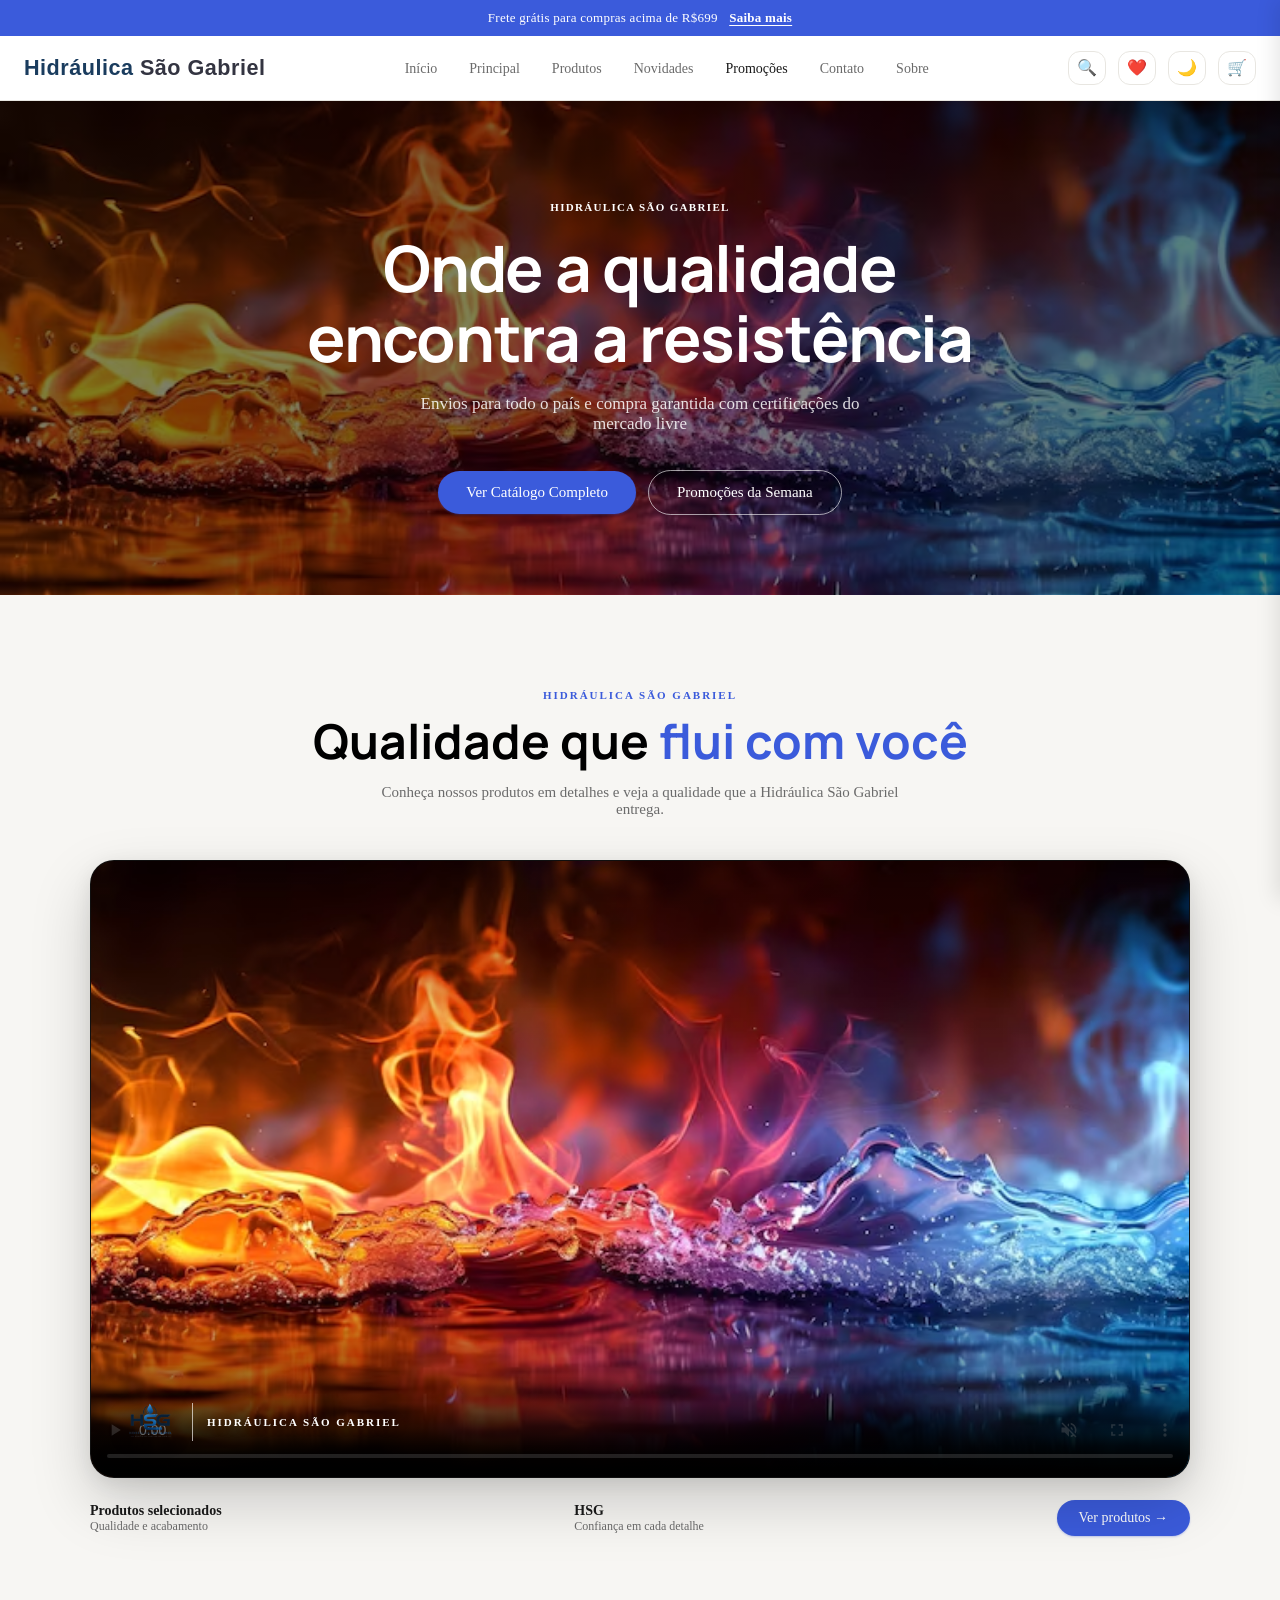
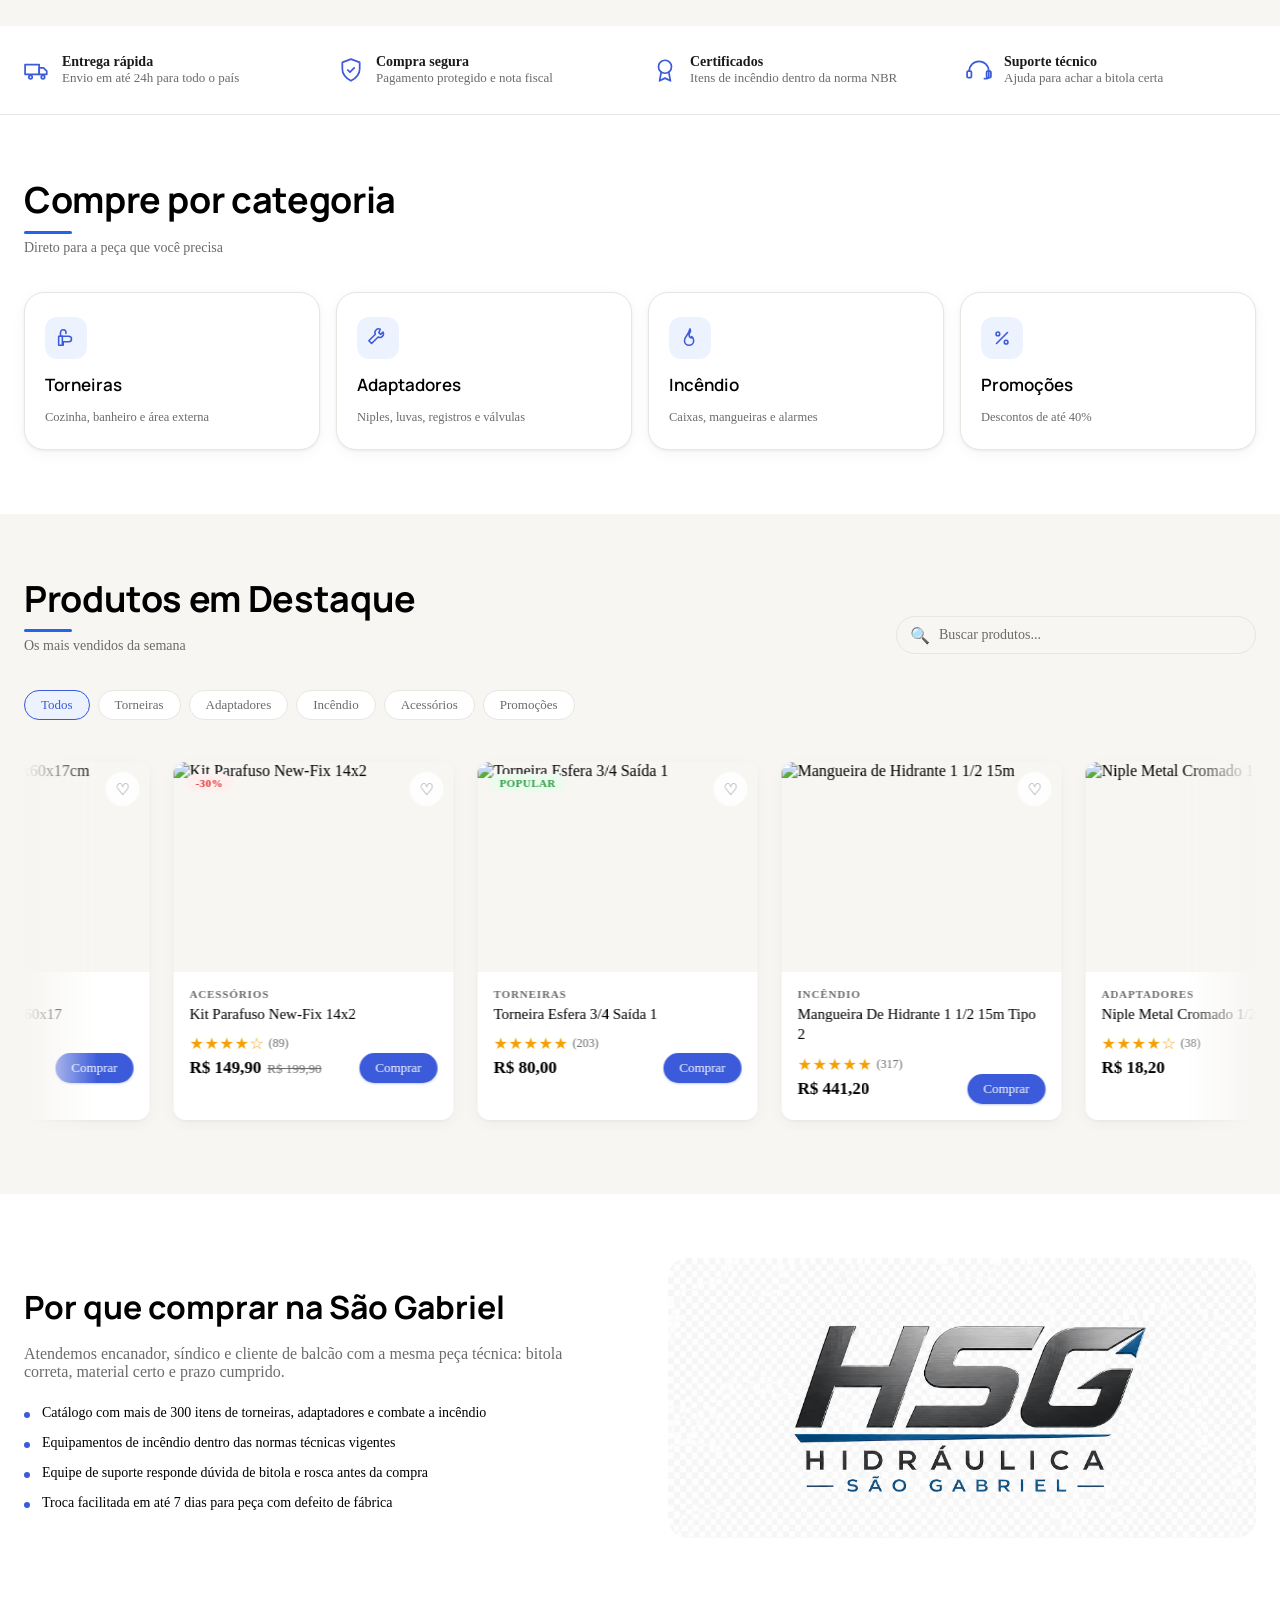
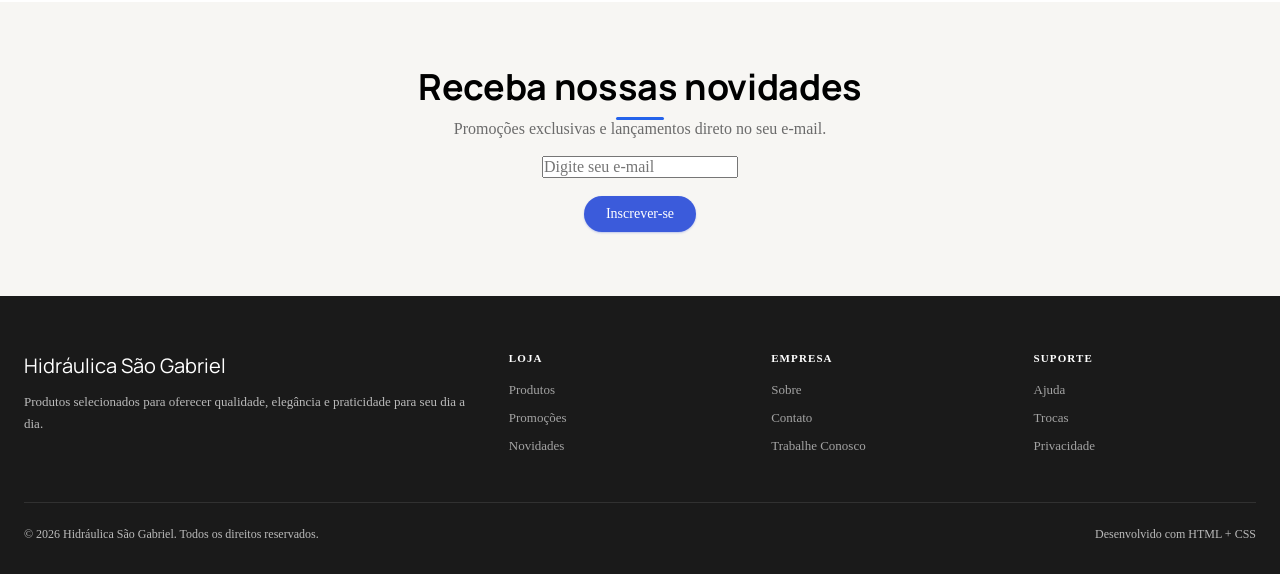
==== pages/index.html @ 65eee52f "first commit" ====
<!DOCTYPE html>
<html lang="pt-BR">
<head>
    <meta charset="UTF-8">
    <meta name="viewport" content="width=device-width, initial-scale=1.0">

    <!-- SEO -->
    <title>Hidráulica São Gabriel — Torneiras, Adaptadores e Equipamentos de Incêndio</title>
    <meta name="description" content="Hidráulica São Gabriel: torneiras, adaptadores e equipamentos de incêndio certificados dentro das normas NBR. Entrega rápida para todo o Brasil.">
    <meta name="keywords" content="torneiras, adaptadores hidráulicos, equipamentos de incêndio, mangueira de hidrante, caixa de incêndio, registros">
    <meta name="author" content="Hidráulica São Gabriel">
    <link rel="canonical" href="https://hidraulicasaogabriel.netlify.app/">

    <!-- Open Graph / Social -->
    <meta property="og:type" content="website">
    <meta property="og:title" content="Hidráulica São Gabriel — Qualidade que flui com você">
    <meta property="og:description" content="Torneiras, adaptadores e equipamentos de incêndio certificados. Envios para todo o país.">
    <meta property="og:image" content="https://hidraulicasaogabriel.netlify.app/img/foto-agua.jpg">
    <meta property="og:url" content="https://hidraulicasaogabriel.netlify.app/">
    <meta property="og:locale" content="pt_BR">
    <meta name="twitter:card" content="summary_large_image">

    <!-- Favicons -->
    <link rel="icon" type="image/png" sizes="32x32" href="../img/logo-hsg.png">
    <link rel="icon" type="image/png" sizes="16x16" href="../img/logo-hsg.png">
    <link rel="apple-touch-icon" href="../img/logo-hsg.png">

    <!-- Estilos -->
    <link rel="stylesheet" href="../css/style.css">
    <link rel="stylesheet" href="../css/anime-animations.css">

    <!-- Dados estruturados (Schema.org) -->
    <script type="application/ld+json">
    {
      "@context": "https://schema.org",
      "@type": "Store",
      "name": "Hidráulica São Gabriel",
      "image": "https://hidraulicasaogabriel.netlify.app/img/logo-hsg.png",
      "description": "Torneiras, adaptadores e equipamentos de incêndio para obra, manutenção predial e reforma.",
      "url": "https://hidraulicasaogabriel.netlify.app/",
      "priceRange": "R$80 - R$500",
      "address": {
        "@type": "PostalAddress",
        "addressCountry": "BR"
      }
    }
    </script>
</head>
<body>

    <!-- ⚡ Aplica o tema salvo ANTES de renderizar (evita flash branco) -->
    <script>
        try {
            if (localStorage.getItem('theme') === 'dark') {
                document.body.classList.add('dark-mode');
            }
        } catch (e) {}
    </script>

    <!-- Banner -->
    <div class="promo-banner">
        Frete grátis para compras acima de R$699
        <a href="promocoes.html">Saiba mais</a>
    </div>

   <header class="header">
    <div class="container header__inner">
        <a href="index.html" class="header__logo">
            <span class="header__logo-text">Hidráulica <strong>São Gabriel</strong></span>
        </a>

        <nav>
            <ul class="header__nav" id="header-nav">
                <li><a href="index.html">Início</a></li>
                <li><a href="paginamain.html">Principal</a></li>
                <li><a href="produtos.html">Produtos</a></li>
                <li><a href="novidades.html">Novidades</a></li>
                <li><a href="promocoes.html" class="active">Promoções</a></li>
                <li><a href="contato.html">Contato</a></li>
                <li><a href="sobree.html">Sobre</a></li>
            </ul>
        </nav>

        <div class="header__actions">
            <button class="btn--icon btn--hide-sm" aria-label="Buscar">🔍</button>
            <button class="btn--icon btn--hide-sm" aria-label="Favoritos">❤️</button>
            <button class="btn--icon" id="theme-toggle" aria-label="Alternar tema">🌙</button>
            <button class="btn--icon" id="cart-toggle" aria-label="Abrir carrinho">
                🛒
                <span class="cart-count" id="cart-count">0</span>
            </button>
            <!-- 👇 Botão hambúrguer (necessário para o menu mobile) -->
            <button class="menu-toggle" id="menu-toggle" aria-expanded="false"
                    aria-label="Abrir menu" aria-controls="header-nav">
                <span></span>
            </button>
        </div>
    </div>
</header>

    <!-- Hero -->
    <section class="hero" aria-label="Apresentação da loja">
        <div class="container">
            <span class="hero__eyebrow">Hidráulica São Gabriel</span>
            <h1 class="hero__title">Onde a qualidade encontra a resistência</h1>
            <p class="hero__subtitle">
                Envios para todo o país e compra garantida com certificações do mercado livre
            </p>
            <div class="hero__actions">
                <a href="produtos.html" class="btn btn--primary btn--lg">Ver Catálogo Completo</a>
                <a href="promocoes.html" class="btn btn--ghost btn--lg">Promoções da Semana</a>
            </div>
        </div>

        
    </section>

    <!-- VÍDEO HSG -->
    <section class="hsg-video-section" aria-label="Vídeo institucional">
        <div class="container">
            <div class="hsg-video-header">
                <span class="hsg-video-eyebrow">HIDRÁULICA SÃO GABRIEL</span>
                <h2>Qualidade que <span>flui com você</span></h2>
                <p>Conheça nossos produtos em detalhes e veja a qualidade que a Hidráulica São Gabriel entrega.</p>
            </div>

            <div class="hsg-video-wrapper">
                <video class="hsg-video" autoplay muted loop playsinline controls preload="metadata"
                       poster="../img/foto-agua.jpg"
                       aria-label="Vídeo demonstrando produtos da Hidráulica São Gabriel">
                    <!-- ✅ Nome original do arquivo (com espaço) mantido -->
                    <source src="../videos/video chuveiro.mp4" type="video/mp4">
                    Seu navegador não suporta vídeos HTML5.
                </video>

                <div class="hsg-video-overlay">
                    <div class="hsg-video-brand">
                        <img src="../img/logo-hsg.png" alt="" width="32" height="32">
                    </div>
                    <div class="hsg-video-line"></div>
                    <span>HIDRÁULICA SÃO GABRIEL</span>
                </div>
            </div>

            <div class="hsg-video-bottom">
                <div>
                    <strong>Produtos selecionados</strong>
                    <span>Qualidade e acabamento</span>
                </div>
                <div>
                    <strong>HSG</strong>
                    <span>Confiança em cada detalhe</span>
                </div>
                <a href="produtos.html" class="btn btn--primary">Ver produtos →</a>
            </div>
        </div>
    </section>

    <!-- Faixa de confiança -->
    <section class="trust-bar" aria-label="Diferenciais da loja">
        <div class="container trust-bar__grid">
            <div class="trust-bar__item">
                <svg width="26" height="26" viewBox="0 0 24 24" fill="none" stroke="currentColor" stroke-width="1.6" stroke-linecap="round" stroke-linejoin="round" aria-hidden="true">
                    <rect x="1" y="7" width="13" height="9"></rect><path d="M14 10h4l3 3v3h-7z"></path><circle cx="6" cy="18.5" r="1.6"></circle><circle cx="17.5" cy="18.5" r="1.6"></circle>
                </svg>
                <span><strong>Entrega rápida</strong>Envio em até 24h para todo o país</span>
            </div>
            <div class="trust-bar__item">
                <svg width="26" height="26" viewBox="0 0 24 24" fill="none" stroke="currentColor" stroke-width="1.6" stroke-linecap="round" stroke-linejoin="round" aria-hidden="true">
                    <path d="M12 2l8 3v6c0 5-3.5 8.5-8 11-4.5-2.5-8-6-8-11V5z"></path><path d="M9 12l2 2 4-4"></path>
                </svg>
                <span><strong>Compra segura</strong>Pagamento protegido e nota fiscal</span>
            </div>
            <div class="trust-bar__item">
                <svg width="26" height="26" viewBox="0 0 24 24" fill="none" stroke="currentColor" stroke-width="1.6" stroke-linecap="round" stroke-linejoin="round" aria-hidden="true">
                    <circle cx="12" cy="9" r="6"></circle><path d="M8.5 14L7 22l5-2.5L17 22l-1.5-8"></path>
                </svg>
                <span><strong>Certificados</strong>Itens de incêndio dentro da norma NBR</span>
            </div>
            <div class="trust-bar__item">
                <svg width="26" height="26" viewBox="0 0 24 24" fill="none" stroke="currentColor" stroke-width="1.6" stroke-linecap="round" stroke-linejoin="round" aria-hidden="true">
                    <path d="M3 13a9 9 0 0 1 18 0"></path><path d="M21 13v5a2 2 0 0 1-2 2h-2"></path><rect x="1" y="13" width="4" height="6" rx="1"></rect><rect x="19" y="13" width="4" height="6" rx="1"></rect>
                </svg>
                <span><strong>Suporte técnico</strong>Ajuda para achar a bitola certa</span>
            </div>
        </div>
    </section>

    <!-- Categorias -->
    <section class="section" aria-labelledby="categorias-titulo">
        <div class="container">
            <div class="section-header">
                <div>
                    <h2 class="section-header__title" id="categorias-titulo">Compre por categoria</h2>
                    <p class="section-header__sub">Direto para a peça que você precisa</p>
                </div>
            </div>

            <div class="categories-grid">
                <a href="produtos.html" class="category-card">
                    <span class="category-card__icon"><svg width="22" height="22" viewBox="0 0 24 24" fill="none" stroke="currentColor" stroke-width="1.7" stroke-linecap="round" stroke-linejoin="round" aria-hidden="true"><path d="M6 10V6a3 3 0 0 1 6 0v1"></path><path d="M6 10h9a3 3 0 0 1 3 3v0a3 3 0 0 1-3 3H9"></path><path d="M9 16v4"></path><path d="M4 10h4v10H4z"></path></svg></span>
                    <h3 class="category-card__name">Torneiras</h3>
                    <p class="category-card__count">Cozinha, banheiro e área externa</p>
                </a>
                <a href="produtos.html" class="category-card">
                    <span class="category-card__icon"><svg width="22" height="22" viewBox="0 0 24 24" fill="none" stroke="currentColor" stroke-width="1.7" stroke-linecap="round" stroke-linejoin="round" aria-hidden="true"><path d="M14.5 2.5a4 4 0 0 0-5.4 5.4L2 15l3 3 7.1-7.1a4 4 0 0 0 5.4-5.4l-2.6 2.6-2-2z"></path></svg></span>
                    <h3 class="category-card__name">Adaptadores</h3>
                    <p class="category-card__count">Niples, luvas, registros e válvulas</p>
                </a>
                <a href="produtos.html" class="category-card">
                    <span class="category-card__icon"><svg width="22" height="22" viewBox="0 0 24 24" fill="none" stroke="currentColor" stroke-width="1.7" stroke-linecap="round" stroke-linejoin="round" aria-hidden="true"><path d="M12 2c2 3-1 4-1 6.5A3.5 3.5 0 0 0 14.5 12c0-1-.5-1.5-.5-1.5 1.5 1 2 3 2 4.5a5 5 0 0 1-10 0c0-3 1.5-4.5 3-6.5s2-3.5 3-6.5z"></path></svg></span>
                    <h3 class="category-card__name">Incêndio</h3>
                    <p class="category-card__count">Caixas, mangueiras e alarmes</p>
                </a>
                <a href="promocoes.html" class="category-card">
                    <span class="category-card__icon"><svg width="22" height="22" viewBox="0 0 24 24" fill="none" stroke="currentColor" stroke-width="1.7" stroke-linecap="round" stroke-linejoin="round" aria-hidden="true"><circle cx="7.5" cy="7.5" r="2"></circle><circle cx="16.5" cy="16.5" r="2"></circle><path d="M18 6L6 18"></path></svg></span>
                    <h3 class="category-card__name">Promoções</h3>
                    <p class="category-card__count">Descontos de até 40%</p>
                </a>
            </div>
        </div>
    </section>

    <!-- Produtos -->
    <section class="section section--surface" aria-labelledby="produtos-titulo">
        <div class="container">
            <div class="section-header">
                <div>
                    <h2 class="section-header__title" id="produtos-titulo">Produtos em Destaque</h2>
                    <p class="section-header__sub">Os mais vendidos da semana</p>
                </div>
                <div class="search-field">
                    <span class="search-field__icon" aria-hidden="true">🔍</span>
                    <label for="busca-produtos" class="sr-only">Buscar produtos</label>
                    <input type="text" id="busca-produtos" placeholder="Buscar produtos...">
                </div>
            </div>

            <div class="filter-bar" role="group" aria-label="Filtrar produtos por categoria">
                <button class="filter-pill active" aria-pressed="true">Todos</button>
                <button class="filter-pill" aria-pressed="false">Torneiras</button>
                <button class="filter-pill" aria-pressed="false">Adaptadores</button>
                <button class="filter-pill" aria-pressed="false">Incêndio</button>
                <button class="filter-pill" aria-pressed="false">Acessórios</button>
                <button class="filter-pill" aria-pressed="false">Promoções</button>
            </div>

            <!-- Slider infinito de produtos -->
            <div class="slider" aria-label="Produtos em destaque">
                <div class="slider__track" id="slider-track">

                    <!-- Card 1 (id 1) -->
                    <div class="product-card" data-id="1">
                        <div class="product-card__image">
                            <img src="https://http2.mlstatic.com/D_NQ_NP_2X_879932-MLA106371853322_022026-F.webp" alt="Caixa de Incêndio 90x60x17cm" loading="lazy">
                            <div class="product-card__badges"><span class="badge badge--new">Novo</span></div>
                            <button class="product-card__wishlist" aria-label="Adicionar aos favoritos">❤️</button>
                        </div>
                        <div class="product-card__body">
                            <div class="product-card__category">Incêndio</div>
                            <h3 class="product-card__name">Caixa De Incêndio 90x60x17</h3>
                            <div class="rating"><span class="rating__stars">★★★★★</span><span class="rating__count">(124)</span></div>
                            <div class="product-card__footer">
                                <div class="product-card__price"><span class="current">R$ 297,90</span></div>
                                <button class="btn btn--primary btn--sm add-to-cart" data-name="Caixa De Incêndio 90x60x17" data-price="297.90" data-img="https://http2.mlstatic.com/D_NQ_NP_2X_879932-MLA106371853322_022026-F.webp">Comprar</button>
                            </div>
                        </div>
                    </div>

                    <!-- Card 2 (id 3) -->
                    <div class="product-card" data-id="3">
                        <div class="product-card__image">
                            <img src="https://http2.mlstatic.com/D_NQ_NP_2X_975578-MLA105792573772_022026-F.webp" alt="Kit Parafuso New-Fix 14x2" loading="lazy">
                            <div class="product-card__badges"><span class="badge badge--sale">-30%</span></div>
                            <button class="product-card__wishlist" aria-label="Adicionar aos favoritos">❤️</button>
                        </div>
                        <div class="product-card__body">
                            <div class="product-card__category">Acessórios</div>
                            <h3 class="product-card__name">Kit Parafuso New-Fix 14x2</h3>
                            <div class="rating"><span class="rating__stars">★★★★☆</span><span class="rating__count">(89)</span></div>
                            <div class="product-card__footer">
                                <div class="product-card__price"><span class="current">R$ 149,90</span><span class="original">R$ 199,90</span></div>
                                <button class="btn btn--primary btn--sm add-to-cart" data-name="Kit Parafuso New-Fix 14x2" data-price="149.90" data-img="https://http2.mlstatic.com/D_NQ_NP_2X_975578-MLA105792573772_022026-F.webp">Comprar</button>
                            </div>
                        </div>
                    </div>

                    <!-- Card 3 (id 2) -->
                    <div class="product-card" data-id="2">
                        <div class="product-card__image">
                            <img src="https://http2.mlstatic.com/D_NQ_NP_2X_672010-MLA107177072813_022026-F.webp" alt="Torneira Esfera 3/4 Saída 1" loading="lazy">
                            <div class="product-card__badges"><span class="badge badge--success">Popular</span></div>
                            <button class="product-card__wishlist" aria-label="Adicionar aos favoritos">❤️</button>
                        </div>
                        <div class="product-card__body">
                            <div class="product-card__category">Torneiras</div>
                            <h3 class="product-card__name">Torneira Esfera 3/4 Saída 1</h3>
                            <div class="rating"><span class="rating__stars">★★★★★</span><span class="rating__count">(203)</span></div>
                            <div class="product-card__footer">
                                <div class="product-card__price"><span class="current">R$ 80,00</span></div>
                                <button class="btn btn--primary btn--sm add-to-cart" data-name="Torneira Esfera 3/4 Saída 1" data-price="80.00" data-img="https://http2.mlstatic.com/D_NQ_NP_2X_672010-MLA107177072813_022026-F.webp">Comprar</button>
                            </div>
                        </div>
                    </div>

                    <!-- Card 4 (id 4) -->
                    <div class="product-card" data-id="4">
                        <div class="product-card__image">
                            <img src="https://http2.mlstatic.com/D_NQ_NP_2X_667107-MLB54720710066_032023-F.webp" alt="Mangueira de Hidrante 1 1/2 15m" loading="lazy">
                            <button class="product-card__wishlist" aria-label="Adicionar aos favoritos">❤️</button>
                        </div>
                        <div class="product-card__body">
                            <div class="product-card__category">Incêndio</div>
                            <h3 class="product-card__name">Mangueira De Hidrante 1 1/2 15m Tipo 2</h3>
                            <div class="rating"><span class="rating__stars">★★★★★</span><span class="rating__count">(317)</span></div>
                            <div class="product-card__footer">
                                <div class="product-card__price"><span class="current">R$ 441,20</span></div>
                                <button class="btn btn--primary btn--sm add-to-cart" data-name="Mangueira De Hidrante 1 1/2 15m Tipo 2" data-price="441.20" data-img="https://http2.mlstatic.com/D_NQ_NP_2X_667107-MLB54720710066_032023-F.webp">Comprar</button>
                            </div>
                        </div>
                    </div>

                    <!-- Card 5 (id 5) — categoria e preço corrigidos -->
                    <div class="product-card" data-id="5">
                        <div class="product-card__image">
                            <img src="https://http2.mlstatic.com/D_NQ_NP_2X_870577-MLA103220245710_012026-F-niple-metal-cromado-12-12.webp" alt="Niple Metal Cromado 1/2 1/2" loading="lazy">
                            <button class="product-card__wishlist" aria-label="Adicionar aos favoritos">❤️</button>
                        </div>
                        <div class="product-card__body">
                            <div class="product-card__category">Adaptadores</div>
                            <h3 class="product-card__name">Niple Metal Cromado 1/2 1/2</h3>
                            <div class="rating"><span class="rating__stars">★★★★☆</span><span class="rating__count">(38)</span></div>
                            <div class="product-card__footer">
                                <div class="product-card__price"><span class="current">R$ 18,20</span></div>
                                <button class="btn btn--primary btn--sm add-to-cart" data-name="Niple Metal Cromado 1/2 1/2" data-price="18.20" data-img="https://http2.mlstatic.com/D_NQ_NP_2X_870577-MLA103220245710_012026-F-niple-metal-cromado-12-12.webp">Comprar</button>
                            </div>
                        </div>
                    </div>

                    <!-- Card 6 (id 6) — categoria e preço corrigidos -->
                    <div class="product-card" data-id="6">
                        <div class="product-card__image">
                            <img src="https://http2.mlstatic.com/D_NQ_NP_2X_648560-MLB112544222308_062026-F.webp" alt="Adaptador Junção Y Mesa/bancada Torneira Filtro 1/2 Metal" loading="lazy">
                            <button class="product-card__wishlist" aria-label="Adicionar aos favoritos">❤️</button>
                        </div>
                        <div class="product-card__body">
                            <div class="product-card__category">Adaptadores</div>
                            <h3 class="product-card__name">Adaptador Junção Y Mesa/bancada Torneira Filtro 1/2 Metal</h3>
                            <div class="rating"><span class="rating__stars">★★★★★</span><span class="rating__count">(52)</span></div>
                            <div class="product-card__footer">
                                <div class="product-card__price"><span class="current">R$ 32,90</span></div>
                                <button class="btn btn--primary btn--sm add-to-cart" data-name="Adaptador Junção Y Mesa/bancada Torneira Filtro 1/2 Metal" data-price="32.90" data-img="https://http2.mlstatic.com/D_NQ_NP_2X_648560-MLB112544222308_062026-F.webp">Comprar</button>
                            </div>
                        </div>
                    </div>

                    <!-- Card 7 (id 7) — categoria e preço corrigidos -->
                    <div class="product-card" data-id="6">
                        <div class="product-card__image">
                            <img src="https://http2.mlstatic.com/D_NQ_NP_2X_951305-MLB118065424965_092026-F-extensao-lisa-media-12-metal.webp" alt="Extensão Lisa Média 1/2 Metal" loading="lazy">
                            <button class="product-card__wishlist" aria-label="Adicionar aos favoritos">❤️</button>
                        </div>
                        <div class="product-card__body">
                            <div class="product-card__category">Adaptadores</div>
                            <h3 class="product-card__name">Extensão Lisa Média 1/2 Metal</h3>
                            <div class="rating"><span class="rating__stars">★★★★★</span><span class="rating__count">(52)</span></div>
                            <div class="product-card__footer">
                                <div class="product-card__price"><span class="current">R$ 28,40</span></div>
                                <button class="btn btn--primary btn--sm add-to-cart" data-name="Extensão Lisa Média 1/2 Metal" data-price="28.40" data-img="https://http2.mlstatic.com/D_NQ_NP_2X_951305-MLB118065424965_092026-F-extensao-lisa-media-12-metal.webp">Comprar</button>
                            </div>
                        </div>
                    </div>

                    <!-- ⬇️ Adicione mais cards copiando o bloco acima (com data-id) ⬇️ -->

                </div>
            </div>
        </div>
    </section>

    <!-- Diferenciais -->
    <section class="section" aria-labelledby="diferenciais-titulo">
        <div class="container about-strip">
            <div>
                <h2 class="about-strip__title" id="diferenciais-titulo">Por que comprar na São Gabriel</h2>
                <p class="about-strip__text">
                    Atendemos encanador, síndico e cliente de balcão com a mesma peça técnica: bitola correta, material certo e prazo cumprido.
                </p>
                <ul class="about-strip__list">
                    <li>Catálogo com mais de 300 itens de torneiras, adaptadores e combate a incêndio</li>
                    <li>Equipamentos de incêndio dentro das normas técnicas vigentes</li>
                    <li>Equipe de suporte responde dúvida de bitola e rosca antes da compra</li>
                    <li>Troca facilitada em até 7 dias para peça com defeito de fábrica</li>
                </ul>
            </div>
            <div class="about-strip__panel" style="padding: 0; overflow: hidden;">
                <img src="../img/foto-nova-branca.png" alt="Fachada e produtos da Hidráulica São Gabriel" loading="lazy" style="width: 100%; height: 100%; object-fit: cover; display: block;">
            </div>
        </div>
    </section>

    <!-- Newsletter -->
    <section class="section section--surface" aria-labelledby="newsletter-titulo">
        <div class="container text-center">
            <h2 class="section-header__title" id="newsletter-titulo">Receba nossas novidades</h2>
            <p class="text-muted">Promoções exclusivas e lançamentos direto no seu e-mail.</p>
            <br>
            <form action="#" method="POST" id="newsletter-form" novalidate style="max-width:500px;margin:auto;">
                <label for="newsletter-email" class="sr-only">Seu e-mail</label>
                <input type="email" id="newsletter-email" name="email" placeholder="Digite seu e-mail" required class="newsletter-input">
                <br><br>
                <button type="submit" class="btn btn--primary">Inscrever-se</button>
            </form>
        </div>
    </section>

    <footer class="footer">
    <div class="container">
        <div class="footer__grid">
            <div>
                <div class="footer__logo">Hidráulica São Gabriel</div>
                <p class="footer__desc">Produtos selecionados para oferecer qualidade, elegância e praticidade para seu dia a dia.</p>
            </div>
            <div>
                <h4 class="footer__heading">Loja</h4>
                <ul class="footer__links">
                    <li><a href="produtos.html">Produtos</a></li>
                    <li><a href="promocoes.html">Promoções</a></li>
                    <li><a href="novidades.html">Novidades</a></li>
                </ul>
            </div>
            <div>
                <h4 class="footer__heading">Empresa</h4>
                <ul class="footer__links">
                    <li><a href="sobree.html">Sobre</a></li>
                    <li><a href="contato.html">Contato</a></li>
                    <li><a href="#">Trabalhe Conosco</a></li>
                </ul>
            </div>
            <div>
                <h4 class="footer__heading">Suporte</h4>
                <ul class="footer__links">
                    <li><a href="#">Ajuda</a></li>
                    <li><a href="#">Trocas</a></li>
                    <li><a href="#">Privacidade</a></li>
                </ul>
            </div>
        </div>
        <div class="footer__bottom">
            <span>©️ 2026 Hidráulica São Gabriel. Todos os direitos reservados.</span>
            <span>Desenvolvido com HTML + CSS</span>
        </div>
    </div>
</footer>

    <!-- Carrinho lateral -->
    <div class="cart-overlay" id="cart-overlay"></div>

    <aside class="cart-sidebar" id="cart-sidebar" aria-label="Carrinho de compras">
        <div class="cart-sidebar__header">
            <h3>Seu carrinho</h3>
            <button class="cart-close" id="cart-close" aria-label="Fechar carrinho">✕</button>
        </div>
        <div class="cart-sidebar__items" id="cart-items"></div>
        <div class="cart-sidebar__footer">
            <div class="cart-total">
                <span>Total</span>
                <span id="cart-total">R$ 0,00</span>
            </div>
            <button class="btn btn--primary" style="width:100%;">Finalizar Compra</button>
        </div>
    </aside>

        <!-- ═══════════ Scripts (ordem correta) ═══════════ -->

  <!-- 1) GSAP core PRIMEIRO (obrigatório antes dos plugins) -->
  <script src="https://cdnjs.cloudflare.com/ajax/libs/gsap/3.12.5/gsap.min.js" defer></script>

  <!-- 2) Plugin ScrollTrigger (depende do core acima) -->
  <script src="https://cdnjs.cloudflare.com/ajax/libs/gsap/3.12.5/ScrollTrigger.min.js" defer></script>

  <!-- Lenis (scroll suave) -->
  <script src="https://cdn.jsdelivr.net/npm/lenis@1.1.13/dist/lenis.min.js" defer></script>

  <!-- Anime.js -->
  <script src="https://cdnjs.cloudflare.com/ajax/libs/animejs/3.2.2/anime.min.js" defer></script>

  <!-- Dados e lógica -->
  <script src="../js/produtos-data.js" defer></script>
  <script src="../js/js.js" defer></script>
  <script src="../js/slider.js" defer></script>
  <script src="../js/link-cards.js" defer></script>

  <!-- Animações -->
  <script src="../js/smooth-scroll.js" defer></script>
  <script src="../js/anime-animations.js" defer></script>
  <script src="../js/interactions.js" defer></script>
  <script src="../js/pro.animations.js" defer></script>

    

    <!-- Alternância de tema (lógica única) -->
    <script>
        (function () {
            const btn = document.getElementById('theme-toggle');
            if (!btn) return;

            // Sincroniza o ícone com o estado já aplicado no topo do <body>
            btn.textContent = document.body.classList.contains('dark-mode') ? '☀️' : '🌙';

            btn.addEventListener('click', () => {
                const isDark = document.body.classList.toggle('dark-mode');
                btn.textContent = isDark ? '☀️' : '🌙';
                localStorage.setItem('theme', isDark ? 'dark' : 'light');
            });
        })();
    </script>

</body>
</html>
---- css/style.css ----
@import url('https://fonts.googleapis.com/css2?family=Manrope:wght@400;500;600;700&display=swap');

/* ── Tokens ─────────────────────────────────── */
:root {
  --color-bg:        #FFFFFF;
  --color-surface:   #F7F6F3;
  --color-border:    #E8E6E1;
  --color-text:      #1A1A1A;
  --color-muted:     #6B6B6B;
  --color-accent:    #3B5BDB;
  --color-accent-dk: #2F4AC0;
  --color-danger:    #E03131;
  --color-success:   #2F9E44;

  --font-display: 'Manrope', sans-serif;
  --font-ui: 'Manrope', sans-serif;

  --radius-sm:  6px;
  --radius-md:  12px;
  --radius-lg:  20px;
  --radius-pill: 999px;

  --shadow-card:  0 1px 3px rgba(0,0,0,.06), 0 4px 16px rgba(0,0,0,.04);
  --shadow-hover: 0 4px 12px rgba(0,0,0,.10), 0 12px 32px rgba(0,0,0,.08);
  --shadow-btn:   0 1px 2px rgba(59,91,219,.30);

  --transition: 200ms cubic-bezier(.4,0,.2,1);
  --max-width: 1280px;
}

/* ── Reset leve ─────────────────────────────── */
*, *::before, *::after { box-sizing: border-box; margin: 0; padding: 0; }
html { scroll-behavior: smooth; }
html {
    max-width: 100%;
    overflow-x: clip;
}
body {
    max-width: 100%;
    overflow-x: clip;
}
img { display: block; max-width: 100%; }
a { color: inherit; text-decoration: none; }
button, input, select, textarea { font-family: inherit; font-size: inherit; }

/* ── Layout ─────────────────────────────────── */
.container {
  width: 100%;
  max-width: var(--max-width);
  margin-inline: auto;
  padding-inline: 24px;
}
.section { padding-block: 64px; }
.section--surface { background: var(--color-surface); }

/* ── Header / Nav ───────────────────────────── */
.header {
  position: sticky;
  top: 0;
  z-index: 100;
  background: rgba(255,255,255,.92);
  backdrop-filter: blur(12px);
  border-bottom: 1px solid var(--color-border);
}
.header__inner {
  display: flex;
  align-items: center;
  justify-content: space-between;
  height: 64px;
}
.header__logo {
  font-family: var(--font-display);
  font-size: 22px;
  letter-spacing: -.3px;
  color: var(--color-text);
}
.header__logo img { width: 120px; height: auto; max-width: 100%; }
.header__nav {
  display: flex;
  align-items: center;
  gap: 32px;
  list-style: none;
}
.header__nav a {
  font-size: 14px;
  font-weight: 500;
  color: var(--color-muted);
  transition: color var(--transition);
}
.header__nav a:hover,
.header__nav a.active { color: var(--color-text); }
.header__actions { display: flex; align-items: center; gap: 12px; }

.menu-toggle {
  display: none;
  flex-direction: column;
  justify-content: center;
  gap: 5px;
  width: 40px; height: 40px;
  border: none;
  background: transparent;
  cursor: pointer;
  padding: 8px;
}
.menu-toggle span,
.menu-toggle::before,
.menu-toggle::after {
  content: "";
  display: block;
  width: 100%;
  height: 2px;
  background: var(--color-text);
  border-radius: 2px;
  transition: transform var(--transition), opacity var(--transition);
}
.menu-toggle[aria-expanded="true"]::before { transform: translateY(7px) rotate(45deg); }
.menu-toggle[aria-expanded="true"] span     { opacity: 0; }
.menu-toggle[aria-expanded="true"]::after   { transform: translateY(-7px) rotate(-45deg); }

/* ── Hero ───────────────────────────────────── */
.hero {
  padding-block: 96px 80px;
  text-align: center;
  position: relative;
  background-image: linear-gradient(rgba(0,0,0,0.5), rgba(0,0,0,0.5)), url('../img/foto-agua.jpg');
  background-size: cover;
  background-position: center;
  color: #fff;
}
.hero__eyebrow {
  display: inline-block;
  font-size: 11px;
  font-weight: 600;
  letter-spacing: .12em;
  text-transform: uppercase;
  color: #fff;
  margin-bottom: 20px;
  opacity: .9;
}
.hero__title {
  font-family: var(--font-display);
  font-size: clamp(36px, 5vw, 64px);
  line-height: 1.1;
  letter-spacing: -.02em;
  max-width: 700px;
  margin-inline: auto;
  margin-bottom: 20px;
}
.hero__subtitle {
  font-size: 17px;
  color: rgba(255,255,255,.85);
  max-width: 480px;
  margin-inline: auto;
  margin-bottom: 36px;
}
.hero__actions {
  display: flex;
  align-items: center;
  justify-content: center;
  gap: 12px;
  flex-wrap: wrap;
}

/* ── Botões ─────────────────────────────────── */
.btn {
  display: inline-flex;
  align-items: center;
  justify-content: center;
  gap: 8px;
  padding: 10px 22px;
  border-radius: var(--radius-pill);
  font-size: 14px;
  font-weight: 500;
  cursor: pointer;
  border: none;
  transition: all var(--transition);
  white-space: nowrap;
}
.btn--primary {
  background: var(--color-accent);
  color: #fff;
  box-shadow: var(--shadow-btn);
}
.btn--primary:hover {
  background: var(--color-accent-dk);
  box-shadow: 0 2px 8px rgba(59,91,219,.40);
  transform: translateY(-1px);
}
.btn--primary:active { transform: translateY(0); }
.btn--ghost {
  background: transparent;
  color: #fff;
  border: 1.5px solid rgba(255,255,255,.6);
}
.btn--ghost:hover {
  border-color: #fff;
  background: rgba(255,255,255,.15);
}
.btn--sm { padding: 7px 16px; font-size: 13px; }
.btn--lg { padding: 13px 28px; font-size: 15px; }
.btn--icon {
  position: relative;
  padding: 8px;
  border-radius: var(--radius-md);
  background: transparent;
  border: 1.5px solid var(--color-border);
  color: var(--color-text);
  cursor: pointer;
  transition: all var(--transition);
  line-height: 1;
}
.btn--icon:hover { background: var(--color-surface); border-color: var(--color-text); }

/* ── Badge / Tag ────────────────────────────── */
.badge {
  display: inline-flex;
  align-items: center;
  padding: 3px 10px;
  border-radius: var(--radius-pill);
  font-size: 11px;
  font-weight: 600;
  letter-spacing: .04em;
  text-transform: uppercase;
}
.badge--new      { background: #EDF2FF; color: var(--color-accent); }
.badge--sale     { background: #FFF0F0; color: var(--color-danger); }
.badge--sold-out { background: var(--color-surface); color: var(--color-muted); }
.badge--success  { background: #EBFBEE; color: var(--color-success); }

/* ── Grid de produtos ───────────────────────── */
.products-grid {
  display: grid;
  grid-template-columns: repeat(auto-fill, minmax(240px, 1fr));
  gap: 24px;
}

/* ── Card de produto ────────────────────────── */
.product-card {
  background: var(--color-bg);
  border-radius: var(--radius-md);
  overflow: hidden;
  box-shadow: var(--shadow-card);
  transition: box-shadow var(--transition), transform var(--transition);
  cursor: pointer;
}
.product-card:hover {
  box-shadow: var(--shadow-hover);
  transform: translateY(-3px);
}
.product-card__image {
  aspect-ratio: 4 / 3;
  background: var(--color-surface);
  overflow: hidden;
  position: relative;
}
.product-card__image img {
  width: 100%;
  height: 100%;
  object-fit: cover;
  transition: transform 400ms ease;
}
.product-card:hover .product-card__image img { transform: scale(1.04); }
.product-card__badges {
  position: absolute;
  top: 12px;
  left: 12px;
  display: flex;
  gap: 6px;
}
.product-card__wishlist {
  position: absolute;
  top: 10px;
  right: 10px;
  background: rgba(255,255,255,.85);
  backdrop-filter: blur(4px);
  border: none;
  border-radius: var(--radius-pill);
  width: 34px;
  height: 34px;
  display: flex;
  align-items: center;
  justify-content: center;
  cursor: pointer;
  color: var(--color-muted);
  transition: all var(--transition);
}
.product-card__wishlist:hover { color: var(--color-danger); }
.product-card__body { padding: 16px; }
.product-card__category {
  font-size: 11px;
  font-weight: 600;
  letter-spacing: .08em;
  text-transform: uppercase;
  color: var(--color-muted);
  margin-bottom: 4px;
}
.product-card__name {
  font-size: 15px;
  font-weight: 500;
  line-height: 1.35;
  margin-bottom: 10px;
}
.product-card__footer {
  display: flex;
  align-items: center;
  justify-content: space-between;
}
.product-card__price {
  display: flex;
  align-items: baseline;
  gap: 6px;
}
.product-card__price .current {
  font-size: 17px;
  font-weight: 600;
}
.product-card__price .original {
  font-size: 13px;
  color: var(--color-muted);
  text-decoration: line-through;
}

/* ── Cabeçalho de seção ─────────────────────── */
.section-header {
  display: flex;
  align-items: flex-end;
  justify-content: space-between;
  margin-bottom: 36px;
  gap: 16px;
}
.section-header__title {
  font-family: var(--font-display);
  font-size: clamp(24px, 3vw, 36px);
  line-height: 1.15;
  letter-spacing: -.01em;
}
.section-header__sub {
  font-size: 14px;
  color: var(--color-muted);
  margin-top: 6px;
}

/* ── Banner promocional ─────────────────────── */
.promo-banner {
  background: var(--color-accent);
  color: #fff;
  text-align: center;
  padding: 10px 24px;
  font-size: 13px;
  font-weight: 500;
  letter-spacing: .02em;
}
.promo-banner a {
  color: #fff;
  text-decoration: underline;
  text-underline-offset: 3px;
  margin-left: 8px;
  font-weight: 600;
}

/* ── Filtros / Pills ────────────────────────── */
.filter-bar {
  display: flex;
  align-items: center;
  gap: 8px;
  flex-wrap: wrap;
  margin-bottom: 32px;
}
.filter-pill {
  padding: 6px 16px;
  border-radius: var(--radius-pill);
  border: 1.5px solid var(--color-border);
  font-size: 13px;
  font-weight: 500;
  cursor: pointer;
  background: var(--color-bg);
  color: var(--color-muted);
  transition: all var(--transition);
}
.filter-pill:hover  { border-color: var(--color-text); color: var(--color-text); }
.filter-pill.active { border-color: var(--color-accent); background: #EDF2FF; color: var(--color-accent); }

/* ── Campo de busca ─────────────────────────── */
.search-field {
  position: relative;
  width: 100%;
  max-width: 360px;
}
.search-field__icon {
  position: absolute;
  left: 14px;
  top: 50%;
  transform: translateY(-50%);
  color: var(--color-muted);
  pointer-events: none;
}
.search-field input {
  width: 100%;
  padding: 10px 14px 10px 42px;
  border: 1.5px solid var(--color-border);
  border-radius: var(--radius-pill);
  background: var(--color-surface);
  color: var(--color-text);
  font-size: 14px;
  outline: none;
  transition: border-color var(--transition), background var(--transition);
}
.search-field input::placeholder { color: var(--color-muted); }
.search-field input:focus {
  border-color: var(--color-accent);
  background: var(--color-bg);
}

/* ── Inputs genéricos ───────────────────────── */
.field { margin-bottom: 20px; }
.field label {
  display: block;
  font-size: 13px;
  font-weight: 500;
  margin-bottom: 6px;
}
.field input,
.field select,
.field textarea {
  width: 100%;
  padding: 10px 14px;
  border: 1.5px solid var(--color-border);
  border-radius: var(--radius-sm);
  background: var(--color-bg);
  color: var(--color-text);
  font-size: 14px;
  outline: none;
  transition: border-color var(--transition);
}
.field input:focus,
.field select:focus,
.field textarea:focus { border-color: var(--color-accent); }
.field textarea { resize: vertical; min-height: 100px; }
.field .hint { font-size: 12px; color: var(--color-muted); margin-top: 5px; }
.field.has-error input { border-color: var(--color-danger); }
.field .error-msg { font-size: 12px; color: var(--color-danger); margin-top: 5px; }

/* ── Rating / Estrelas ──────────────────────── */
.rating {
  display: flex;
  align-items: center;
  gap: 4px;
}
.rating__stars { color: #F59F00; letter-spacing: 1px; }
.rating__count { font-size: 12px; color: var(--color-muted); }

/* ── Divider ────────────────────────────────── */
.divider {
  height: 1px;
  background: var(--color-border);
  margin-block: 40px;
}

/* ── Footer ─────────────────────────────────── */
.footer {
  background: var(--color-text);
  color: rgba(255,255,255,.7);
  padding-block: 56px 32px;
}
.footer__grid {
  display: grid;
  grid-template-columns: 2fr 1fr 1fr 1fr;
  gap: 40px;
  margin-bottom: 48px;
}
.footer__logo {
  font-family: var(--font-display);
  font-size: 20px;
  color: #fff;
  margin-bottom: 12px;
}
.footer__desc { font-size: 13px; line-height: 1.7; }
.footer__heading {
  font-size: 11px;
  font-weight: 600;
  letter-spacing: .1em;
  text-transform: uppercase;
  color: #fff;
  margin-bottom: 16px;
}
.footer__links { list-style: none; display: flex; flex-direction: column; gap: 10px; }
.footer__links a {
  font-size: 13px;
  color: rgba(255,255,255,.6);
  transition: color var(--transition);
}
.footer__links a:hover { color: #fff; }
.footer__bottom {
  display: flex;
  align-items: center;
  justify-content: space-between;
  padding-top: 24px;
  border-top: 1px solid rgba(255,255,255,.1);
  font-size: 12px;
}

/* ── Responsivo ─────────────────────────────── */
@media (max-width: 900px) {
  .footer__grid { grid-template-columns: 1fr 1fr; }
  .menu-toggle { display: flex; }
  .header__nav {
    position: fixed;
    top: 64px;
    left: 0; right: 0; bottom: 0;
    flex-direction: column;
    align-items: flex-start;
    gap: 0;
    padding: 12px 24px;
    background: var(--color-bg);
    border-top: 1px solid var(--color-border);
    overflow-y: auto;
    transform: translateX(-100%);
    transition: transform var(--transition);
  }
  .header__nav.is-open { transform: translateX(0); }
  .header__nav a {
    width: 100%;
    padding: 14px 0;
    border-bottom: 1px solid var(--color-border);
    font-size: 15px;
  }
  .trust-bar__grid { grid-template-columns: repeat(2, 1fr); }
  .categories-grid { grid-template-columns: repeat(2, 1fr); }
  .about-strip { grid-template-columns: 1fr; }
}
@media (max-width: 600px) {
  .section { padding-block: 40px; }
  .hero { padding-block: 56px 40px; }
  .footer__grid { grid-template-columns: 1fr; }
  .footer__bottom { flex-direction: column; gap: 8px; text-align: center; }
  .section-header { flex-direction: column; align-items: flex-start; }
  .products-grid { grid-template-columns: repeat(2, 1fr); gap: 14px; }
  .container { padding-inline: 16px; }
  .search-field input,
  .field input,
  .field select,
  .field textarea { font-size: 16px; }
  .btn--icon,
  .product-card__wishlist,
  .cart-item__qty-btn,
  .cart-close { min-width: 40px; min-height: 40px; }
  .about-strip__panel { padding: 22px; }
  .hsg-video-bottom { gap: 14px; }
  .trust-bar__grid { grid-template-columns: 1fr; }
  .categories-grid { grid-template-columns: 1fr; }
}
@media (max-width: 380px) {
  .products-grid { grid-template-columns: 1fr; }
  .hero__title { font-size: clamp(28px, 8vw, 36px); }
  .header__logo img { width: 90px; }
}

/* ── Utilitários ────────────────────────────── */
.text-center  { text-align: center; }
.text-muted   { color: var(--color-muted); }
.font-display { font-family: var(--font-display); }
.sr-only {
  position: absolute;
  width: 1px; height: 1px;
  padding: 0; margin: -1px;
  overflow: hidden;
  clip: rect(0,0,0,0);
  white-space: nowrap;
  border: 0;
}

/* ── Skeleton loader ────────────────────────── */
@keyframes shimmer {
  from { background-position: -400px 0; }
  to   { background-position:  400px 0; }
}
.skeleton {
  background: linear-gradient(90deg,
    var(--color-surface) 0%,
    #EDECEA 50%,
    var(--color-surface) 100%
  );
  background-size: 800px 100%;
  animation: shimmer 1.4s infinite linear;
  border-radius: var(--radius-sm);
}

/* ── Trust bar ──────────────────────────────── */
.trust-bar { border-bottom: 1px solid var(--color-border); }
.trust-bar__grid {
  display: grid;
  grid-template-columns: repeat(4, 1fr);
  gap: 24px;
  padding-block: 28px;
}
.trust-bar__item {
  display: flex;
  align-items: center;
  gap: 12px;
  font-size: 13px;
  color: var(--color-muted);
}
.trust-bar__item svg { flex-shrink: 0; color: var(--color-accent); }
.trust-bar__item strong {
  display: block;
  color: var(--color-text);
  font-size: 14px;
  font-weight: 600;
}

/* ── Categorias ─────────────────────────────── */
.categories-grid {
  display: grid;
  grid-template-columns: repeat(4, 1fr);
  gap: 16px;
  margin-top: 28px;
}
.category-card {
  background: var(--color-bg);
  border: 1.5px solid var(--color-border);
  border-radius: var(--radius-lg);
  padding: 24px 20px;
  display: flex;
  flex-direction: column;
  gap: 14px;
  box-shadow: var(--shadow-card);
  transition: box-shadow var(--transition), transform var(--transition), border-color var(--transition);
}
.category-card:hover {
  box-shadow: var(--shadow-hover);
  transform: translateY(-3px);
  border-color: var(--color-accent);
}
.category-card__icon {
  width: 42px; height: 42px;
  border-radius: var(--radius-md);
  background: #EDF2FF;
  color: var(--color-accent);
  display: flex; align-items: center; justify-content: center;
}
.category-card__name {
  font-family: var(--font-display);
  font-size: 17px;
  font-weight: 600;
}
.category-card__count {
  font-size: 12.5px;
  color: var(--color-muted);
}

/* ── Diferenciais ───────────────────────────── */
.about-strip {
  display: grid;
  grid-template-columns: 1fr 1fr;
  gap: 56px;
  align-items: center;
}
.about-strip__title {
  font-family: var(--font-display);
  font-size: clamp(24px, 3vw, 32px);
  margin-bottom: 16px;
}
.about-strip__text {
  color: var(--color-muted);
  margin-bottom: 24px;
}
.about-strip__list {
  list-style: none;
  display: flex;
  flex-direction: column;
  gap: 14px;
}
.about-strip__list li {
  display: flex;
  gap: 12px;
  align-items: flex-start;
  font-size: 14px;
}
.about-strip__list li::before {
  content: "";
  flex-shrink: 0;
  width: 6px; height: 6px;
  margin-top: 7px;
  border-radius: 999px;
  background: var(--color-accent);
}
.about-strip__panel {
  background: var(--color-text);
  color: #fff;
  border-radius: var(--radius-lg);
  padding: 32px;
}

/* ── Vídeo HSG ──────────────────────────────── */
.hsg-video-section {
  padding: 90px 0;
  background: var(--color-surface);
  overflow: hidden;
}
.hsg-video-header {
  text-align: center;
  max-width: 720px;
  margin: 0 auto 42px;
}
.hsg-video-eyebrow {
  display: inline-block;
  font-size: 11px;
  font-weight: 700;
  letter-spacing: .18em;
  color: var(--color-accent);
  margin-bottom: 14px;
}
.hsg-video-header h2 {
  font-family: var(--font-display);
  font-size: clamp(30px, 4vw, 48px);
  line-height: 1.1;
  margin-bottom: 16px;
}
.hsg-video-header h2 span { color: var(--color-accent); }
.hsg-video-header p {
  color: var(--color-muted);
  font-size: 15px;
  max-width: 560px;
  margin: auto;
}
.hsg-video-wrapper {
  position: relative;
  width: 100%;
  max-width: 1100px;
  aspect-ratio: 16 / 9;
  margin: auto;
  border-radius: 24px;
  overflow: hidden;
  background: #111;
  box-shadow: 0 25px 60px rgba(0,0,0,.18), 0 5px 20px rgba(0,0,0,.08);
  border: 1px solid rgba(0,0,0,.08);
}
.hsg-video {
  width: 100%;
  height: 100%;
  display: block;
  object-fit: cover;
  background: #111;
}
.hsg-video-wrapper::after {
  content: "";
  position: absolute;
  inset: 0;
  background: linear-gradient(180deg, rgba(0,0,0,.35) 0%, transparent 30%, transparent 65%, rgba(0,0,0,.65) 100%);
  pointer-events: none;
}
.hsg-video-overlay {
  position: absolute;
  left: 32px;
  bottom: 28px;
  z-index: 2;
  display: flex;
  align-items: center;
  gap: 14px;
  color: white;
}
.hsg-video-brand img {
  width: 55px;
  height: 55px;
  object-fit: contain;
  filter: drop-shadow(0 3px 10px rgba(0,0,0,.5));
}
.hsg-video-line {
  width: 1px;
  height: 38px;
  background: rgba(255,255,255,.65);
}
.hsg-video-overlay span {
  font-size: 11px;
  font-weight: 700;
  letter-spacing: .18em;
  text-shadow: 0 2px 8px rgba(0,0,0,.5);
}
.hsg-video-bottom {
  max-width: 1100px;
  margin: 22px auto 0;
  display: flex;
  align-items: center;
  justify-content: space-between;
  gap: 25px;
}
.hsg-video-bottom div { display: flex; flex-direction: column; }
.hsg-video-bottom strong { font-size: 14px; color: var(--color-text); }
.hsg-video-bottom span { font-size: 12px; color: var(--color-muted); }

/* ── Slider infinito ────────────────────────── */
.slider {
  overflow: hidden;
  position: relative;
  padding: 10px 0;
  -webkit-mask-image: linear-gradient(90deg, transparent, #000 6%, #000 94%, transparent);
  mask-image: linear-gradient(90deg, transparent, #000 6%, #000 94%, transparent);
}
.slider__track {
  display: flex;
  width: max-content;
  will-change: transform;
}
.slider__track .product-card {
  width: 280px;
  flex-shrink: 0;
  margin-right: 24px;   /* ← margem em vez de gap: loop 100% contínuo */
}

/* ── Carrinho ───────────────────────────────── */
.cart-count {
  position: absolute;
  top: -6px;
  right: -6px;
  background: #e53935;
  color: #fff;
  font-size: 11px;
  font-weight: 700;
  line-height: 1;
  padding: 3px 6px;
  border-radius: 999px;
  min-width: 18px;
  text-align: center;
}
.cart-overlay {
  position: fixed;
  inset: 0;
  background: rgba(0,0,0,0.45);
  opacity: 0;
  visibility: hidden;
  transition: opacity 0.25s ease;
  z-index: 998;
}
.cart-overlay.active { opacity: 1; visibility: visible; }
.cart-sidebar {
  position: fixed;
  top: 0;
  right: 0;
  height: 100%;
  height: 100dvh;
  width: min(380px, 100%);
  background: #fff;
  display: flex;
  flex-direction: column;
  transform: translateX(100%);
  transition: transform 0.3s ease;
  z-index: 999;
  box-shadow: -4px 0 20px rgba(0,0,0,0.1);
}
.cart-sidebar.active { transform: translateX(0); }
.cart-sidebar__header {
  display: flex;
  align-items: center;
  justify-content: space-between;
  padding: 20px;
  border-bottom: 1px solid #eee;
}
.cart-sidebar__header h3 { margin: 0; font-size: 18px; }
.cart-close {
  background: none;
  border: none;
  font-size: 20px;
  cursor: pointer;
  line-height: 1;
  color: #888;
}
.cart-close:hover { color: #333; }
.cart-sidebar__items {
  flex: 1;
  overflow-y: auto;
  -webkit-overflow-scrolling: touch;
  padding: 12px 20px;
}
.cart-item {
  display: flex;
  gap: 12px;
  padding: 12px 0;
  border-bottom: 1px solid #f2f2f2;
}
.cart-item:last-child { border-bottom: none; }
.cart-item__img {
  width: 60px;
  height: 60px;
  object-fit: cover;
  border-radius: 8px;
  flex-shrink: 0;
}
.cart-item__info {
  flex: 1;
  display: flex;
  flex-direction: column;
  gap: 4px;
}
.cart-item__name { font-size: 13px; font-weight: 600; line-height: 1.3; }
.cart-item__price { font-size: 13px; color: #666; }
.cart-item__controls {
  display: flex;
  align-items: center;
  gap: 8px;
  margin-top: 4px;
}
.cart-item__qty-btn {
  width: 24px;
  height: 24px;
  border: 1px solid #ddd;
  background: #fff;
  border-radius: 6px;
  cursor: pointer;
  font-size: 14px;
  line-height: 1;
  display: flex;
  align-items: center;
  justify-content: center;
}
.cart-item__qty-btn:hover { background: #f5f5f5; }
.cart-item__qty {
  font-size: 13px;
  font-weight: 600;
  min-width: 20px;
  text-align: center;
}
.cart-item__remove {
  background: none;
  border: none;
  color: #e53935;
  font-size: 12px;
  cursor: pointer;
  margin-left: auto;
}
.cart-item__remove:hover { text-decoration: underline; }
.cart-empty {
  text-align: center;
  color: #999;
  padding: 40px 20px;
  font-size: 14px;
}
.cart-sidebar__footer {
  padding: 20px;
  border-top: 1px solid #eee;
}
.cart-total {
  display: flex;
  justify-content: space-between;
  font-size: 16px;
  font-weight: 700;
  margin-bottom: 14px;
}

/* ── Dark mode ──────────────────────────────── */
body.dark-mode {
  --color-bg: #121212;
  --color-surface: #1e1e1e;
  --color-border: #333;
  --color-text: #f5f5f5;
  --color-muted: #b0b0b0;
  --color-accent: #4c6fff;
  --color-accent-dk: #3557e6;
}
body.dark-mode { background: var(--color-bg); color: var(--color-text); }
body.dark-mode .header { background: rgba(18,18,18,.95); border-bottom: 1px solid var(--color-border); }
body.dark-mode .header__nav { background: var(--color-bg); border-color: var(--color-border); }
body.dark-mode .header__nav a { border-color: var(--color-border); }
body.dark-mode .menu-toggle span,
body.dark-mode .menu-toggle::before,
body.dark-mode .menu-toggle::after { background: var(--color-text); }
body.dark-mode .product-card,
body.dark-mode .cart-sidebar { background: var(--color-surface); }
body.dark-mode .product-card__category,
body.dark-mode .section-header__sub,
body.dark-mode .text-muted { color: var(--color-muted); }
body.dark-mode .search-field input { background: #2a2a2a; color: #fff; border-color: #444; }
body.dark-mode .search-field input::placeholder { color: #999; }
body.dark-mode .btn--ghost { color: #fff; border-color: #555; }
body.dark-mode .btn--ghost:hover { background: #2a2a2a; }
body.dark-mode .section--surface { background: #1a1a1a; }
body.dark-mode .product-card__wishlist { background: rgba(40,40,40,.9); color: #fff; }
body.dark-mode .filter-pill { background: #1e1e1e; color: #ccc; border-color: #444; }
body.dark-mode .filter-pill.active { background: #243b73; color: #fff; border-color: #4c6fff; }
body.dark-mode .cart-sidebar__header,
body.dark-mode .cart-sidebar__footer { border-color: #333; }
body.dark-mode .footer { background: #0a0a0a; }
body.dark-mode .footer__links a { color: rgba(255,255,255,.7); }
body.dark-mode .footer__links a:hover { color: #fff; }
body.dark-mode .field input,
body.dark-mode .field textarea,
body.dark-mode .field select { background: #2a2a2a; color: #fff; border-color: #444; }
body.dark-mode .promo-banner { background: #243b73; }
body.dark-mode .category-card { background: #1e1e1e; border-color: #333; }
body.dark-mode .category-card__name { color: #f5f5f5; }
body.dark-mode .category-card__count { color: #b0b0b0; }
body.dark-mode .category-card__icon { background: #243b73; color: #4c6fff; }
body.dark-mode .about-strip__title { color: #f5f5f5; }
body.dark-mode .about-strip__text { color: #b0b0b0; }
body.dark-mode .about-strip__list li { color: #b0b0b0; }
body.dark-mode .trust-bar { border-color: #333; }
body.dark-mode .trust-bar__item { color: #b0b0b0; }
body.dark-mode .trust-bar__item strong { color: #f5f5f5; }
body.dark-mode .hero__eyebrow { color: #fff; }
body.dark-mode .about-strip__panel { background: #1a1a2e; border: 1px solid #333; }
body.dark-mode .hsg-video-section { background: #151515; }
body.dark-mode .hsg-video-wrapper { border-color: #333; box-shadow: 0 25px 60px rgba(0,0,0,.4); }

/* ── Acessibilidade (reduced motion) ────────── */
@media (prefers-reduced-motion: reduce) {
  *, *::before, *::after {
    animation-duration: 0.01ms !important;
    animation-iteration-count: 1 !important;
    transition-duration: 0.01ms !important;
    scroll-behavior: auto !important;
  }
}
/* ══════════ CORREÇÕES MOBILE ══════════ */

/* Tablet/celular: o logo em imagem já tem a marca, então esconde o nome por extenso */
@media (max-width: 900px) {
  .header__logo--text { display: none; }
  .header__logo--img img { width: 90px; }
  .header__inner { gap: 8px; }
}

/* Celular: ajustes finos */
@media (max-width: 600px) {
  /* Esconde busca e favoritos (ficam dentro do menu) */
  .btn--hide-sm { display: none; }
  .header__actions { gap: 6px; }

  /* Botões do Hero empilhados e largura total */
  .hero__actions { flex-direction: column; width: 100%; }
  .hero__actions .btn { width: 100%; }

  /* Banner promocional mais compacto */
  .promo-banner { font-size: 11px; padding: 8px 16px; line-height: 1.5; }
  .promo-banner a { display: inline-block; margin-left: 4px; }

  /* Vídeo: overlay acima dos controles e rodapé empilhado */
  .hsg-video-section { padding: 48px 0; }
  .hsg-video-header { margin-bottom: 28px; }
  .hsg-video-overlay { left: 14px; bottom: 46px; gap: 10px; }
  .hsg-video-brand img { width: 40px; height: 40px; }
  .hsg-video-overlay span { font-size: 9px; letter-spacing: .12em; }
  .hsg-video-line { height: 28px; }
  .hsg-video-bottom { flex-direction: column; align-items: flex-start; gap: 10px; margin-top: 16px; }
  .hsg-video-bottom .btn { align-self: stretch; text-align: center; }

  /* Slider: cards um pouco menores para caber melhor */
  .slider__track .product-card { width: 240px; margin-right: 16px; }

  /* Filtros e cabeçalho de seção mais enxutos */
  .section-header { margin-bottom: 24px; }
  .filter-bar { gap: 6px; }
  .filter-pill { padding: 5px 13px; font-size: 12px; }
}
/* ===== LOGO (texto) ===== */
.header__logo {
    text-decoration: none;
    line-height: 1.15;
}

.header__logo-text {
    font-family: 'Poppins', sans-serif;
    font-size: 1.35rem;
    font-weight: 400;
    letter-spacing: 0.5px;
    color: #1a3c5e;               /* azul-marinho profissional */
}

.header__logo-text strong {
    font-weight: 800;
    color: #0d2a44;
}

/* destaque com cor da marca (opcional) */
.header__logo-text strong {
    color: #333441;               /* vermelho de destaque, igual ao da loja */
}
.header__logo-text {
    font-family: 'Poppins', sans-serif;
    font-size: 1.35rem;
    font-weight: 700;
    color: #1a3c5e;
}
/* ── Rotação contínua 360° ────────────────────── */
.spin {
    animation: girar 8s linear infinite;
}

@keyframes girar {
    from { transform: rotate(0deg); }
    to   { transform: rotate(360deg); }
}

/* ═══════════════════════════════════════
   SCROLL PREMIUM (Lenis) + SPLIT TEXT
   ═══════════════════════════════════════ */
html.lenis, html.lenis body { height: auto; }
.lenis.lenis-smooth { scroll-behavior: auto !important; }
.lenis.lenis-smooth [data-lenis-prevent] { overscroll-behavior: contain; }
.lenis.lenis-stopped { overflow: hidden; }

.sp-word {
  display: inline-block;
  overflow: hidden;
  padding-bottom: 0.12em;
  margin-bottom: -0.12em;
  vertical-align: top;
}
.sp-char { display: inline-block; will-change: transform; }
---- css/anime-animations.css ----
/* ============================================================
   HSG — Estados iniciais para as animações de anime-animations.js
   Sem isso, o conteúdo aparece "pronto" por uma fração de segundo
   antes da animação de entrada rodar.
   ============================================================ */

.hero__eyebrow,
.hero__title,
.hero__subtitle,
.hero__actions {
    opacity: 0;
}

.product-card,
.category-card,
.trust-bar__item,
.section-header,
.about-strip,
.hsg-video-wrapper,
.hsg-video-header {
    opacity: 0;
}

/* Quem prefere menos movimento já vê tudo visível, sem depender do JS */
@media (prefers-reduced-motion: reduce) {
    .hero__eyebrow,
    .hero__title,
    .hero__subtitle,
    .hero__actions,
    .product-card,
    .category-card,
    .trust-bar__item,
    .section-header,
    .about-strip,
    .hsg-video-wrapper,
    .hsg-video-header {
        opacity: 1;
    }
}
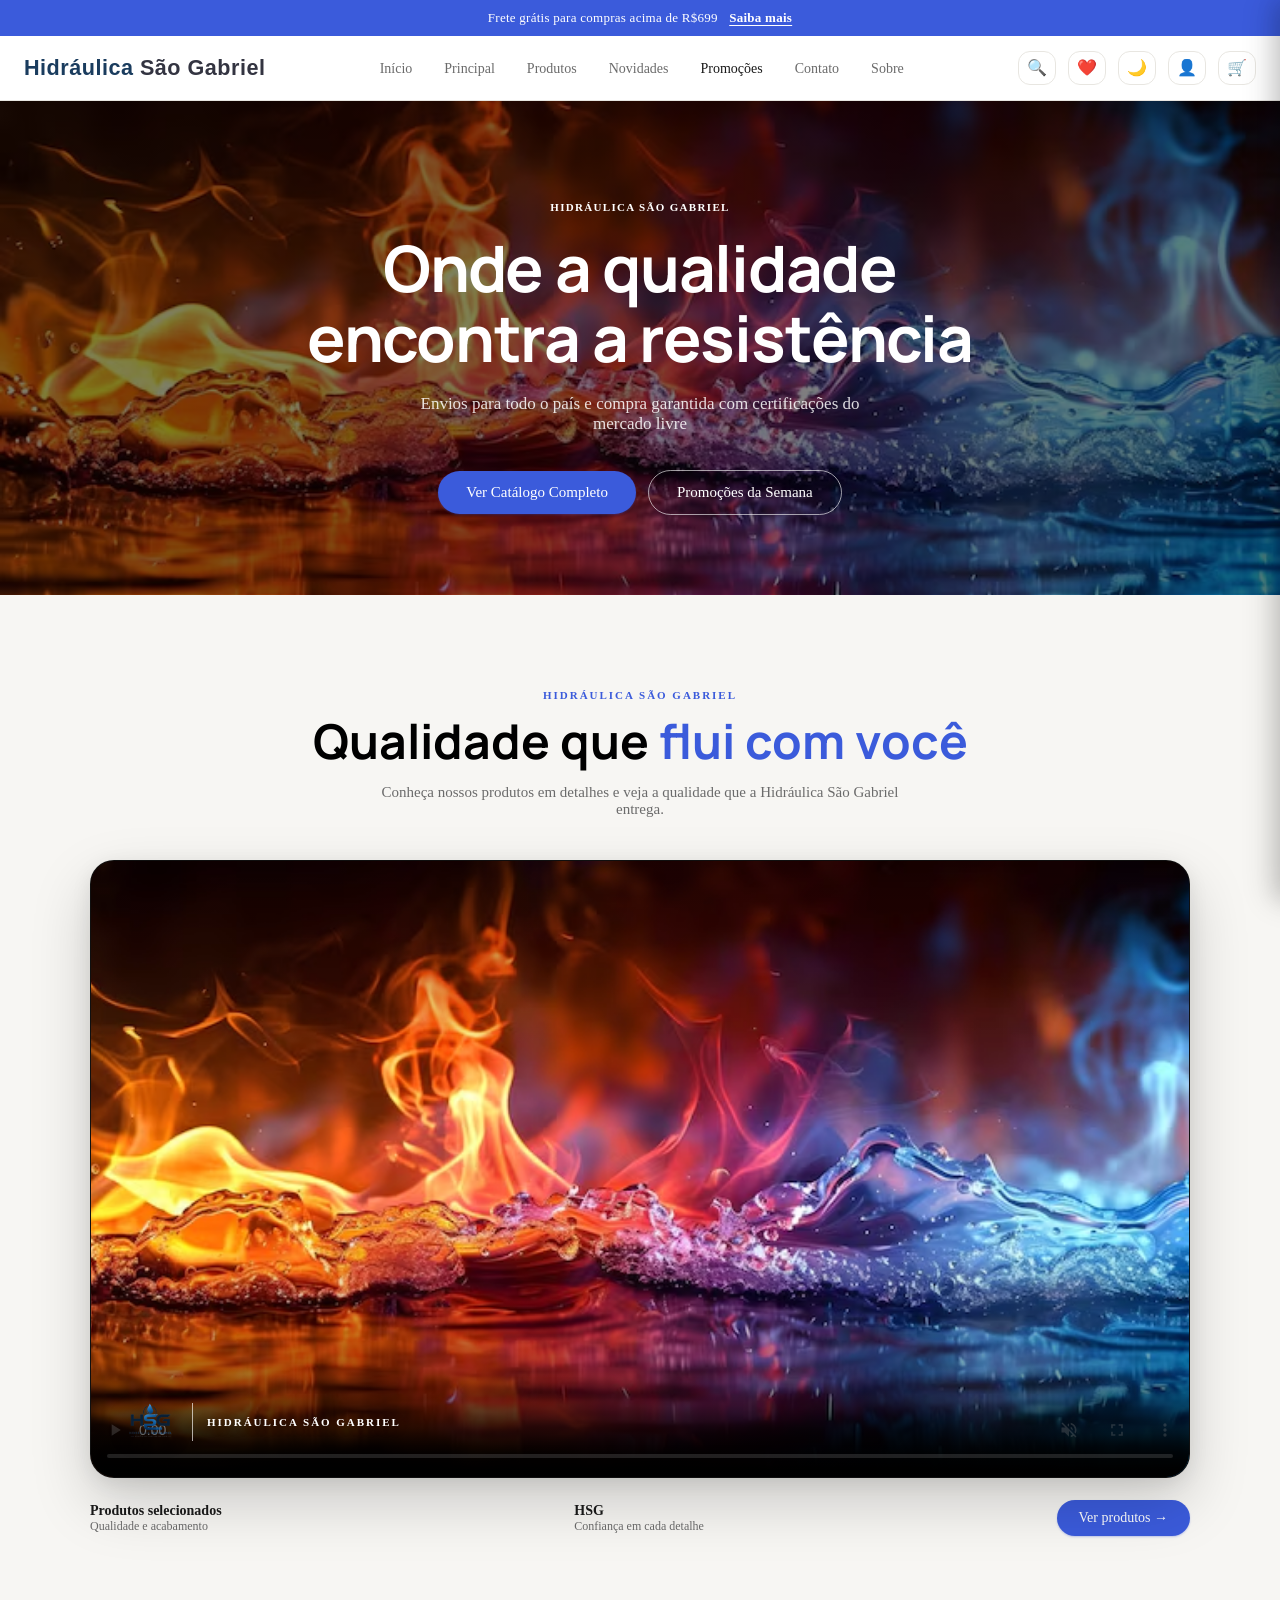
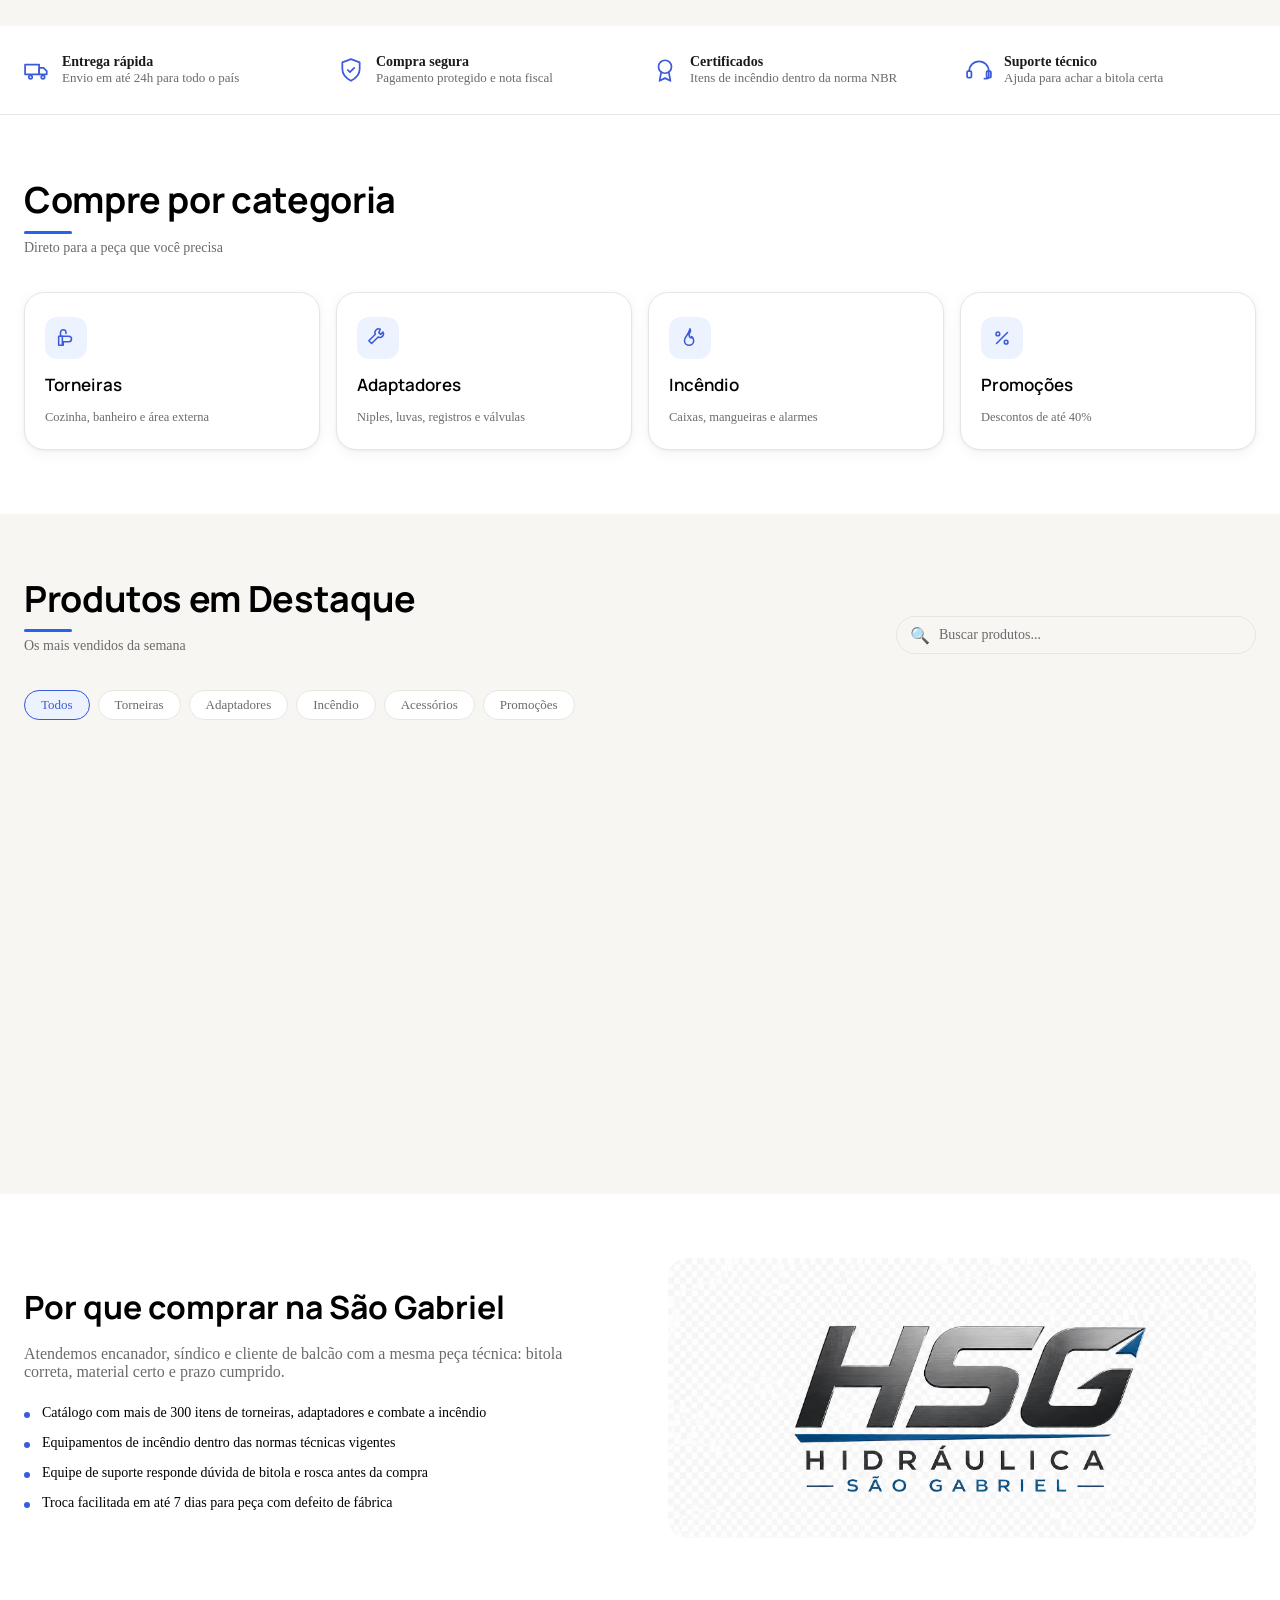
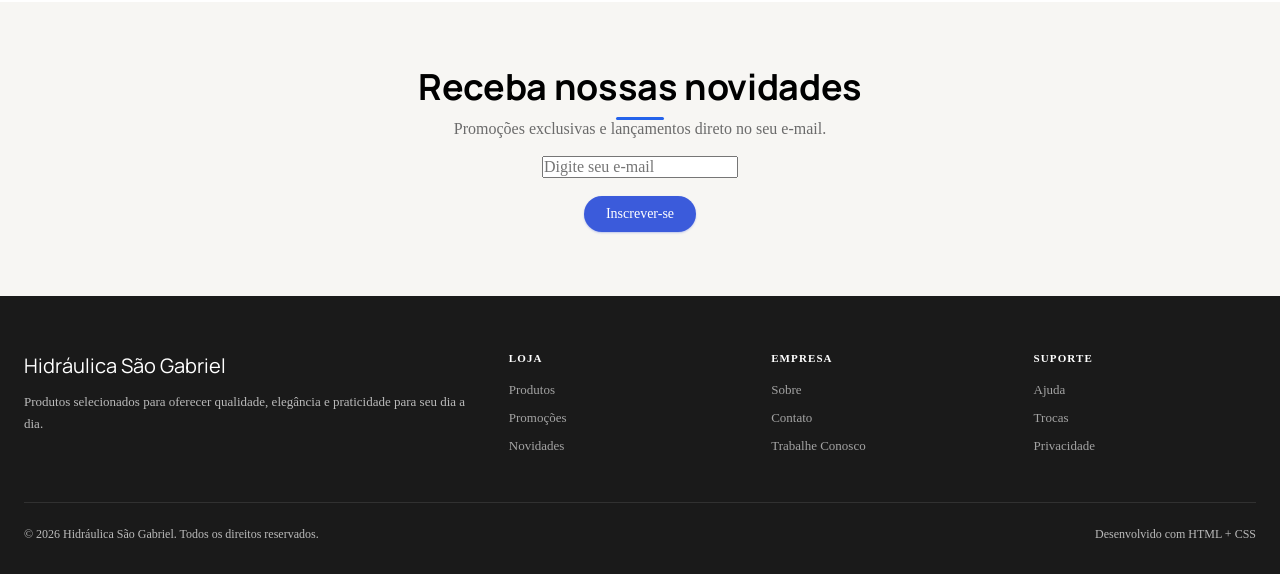
==== commit f0da9f8f: "Feat: integração de Login e Cadastro e add persistencia de autenticação após login" ====
--- a/pages/index.html
+++ b/pages/index.html
@@ -85,6 +85,7 @@
             <button class="btn--icon btn--hide-sm" aria-label="Buscar">🔍</button>
             <button class="btn--icon btn--hide-sm" aria-label="Favoritos">❤️</button>
             <button class="btn--icon" id="theme-toggle" aria-label="Alternar tema">🌙</button>
+            <button class="btn--icon profile-toggle" id="profile-toggle" type="button" aria-label="Abrir perfil">👤</button>
             <button class="btn--icon" id="cart-toggle" aria-label="Abrir carrinho">
                 🛒
                 <span class="cart-count" id="cart-count">0</span>
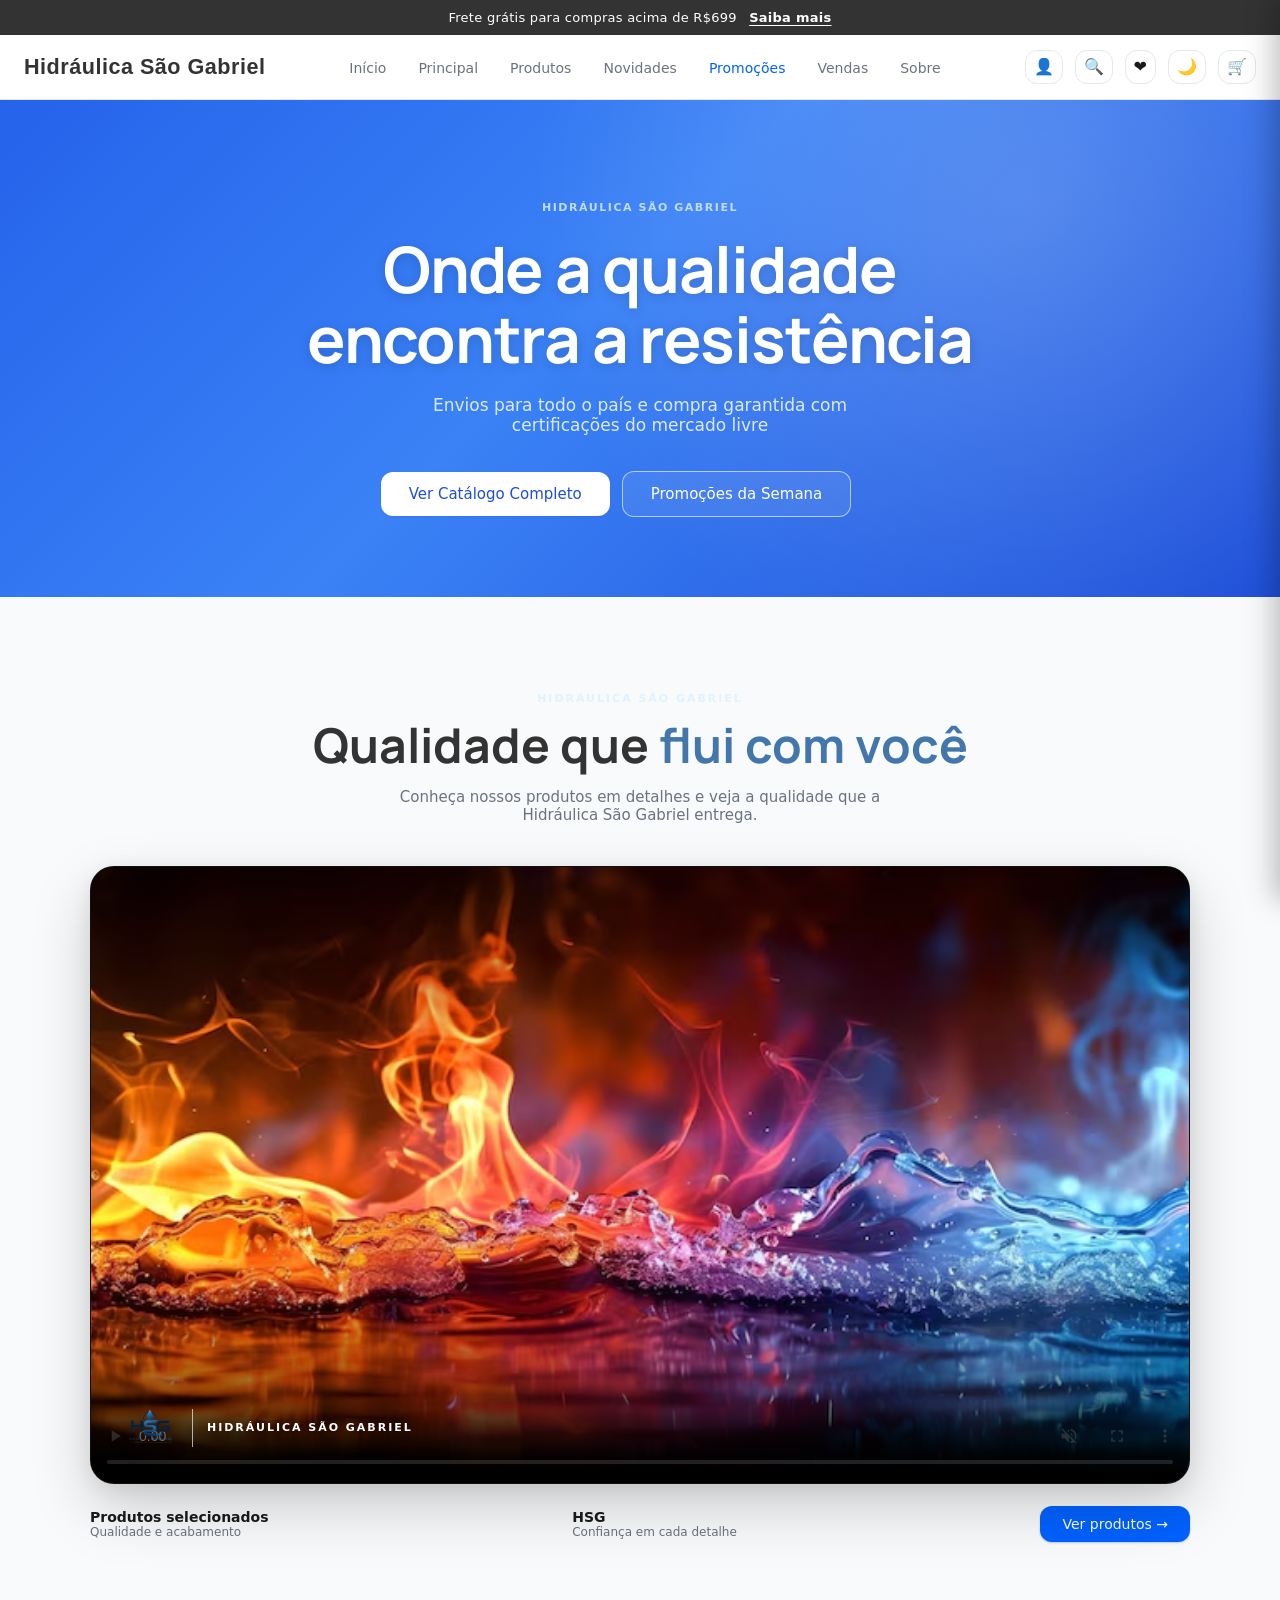
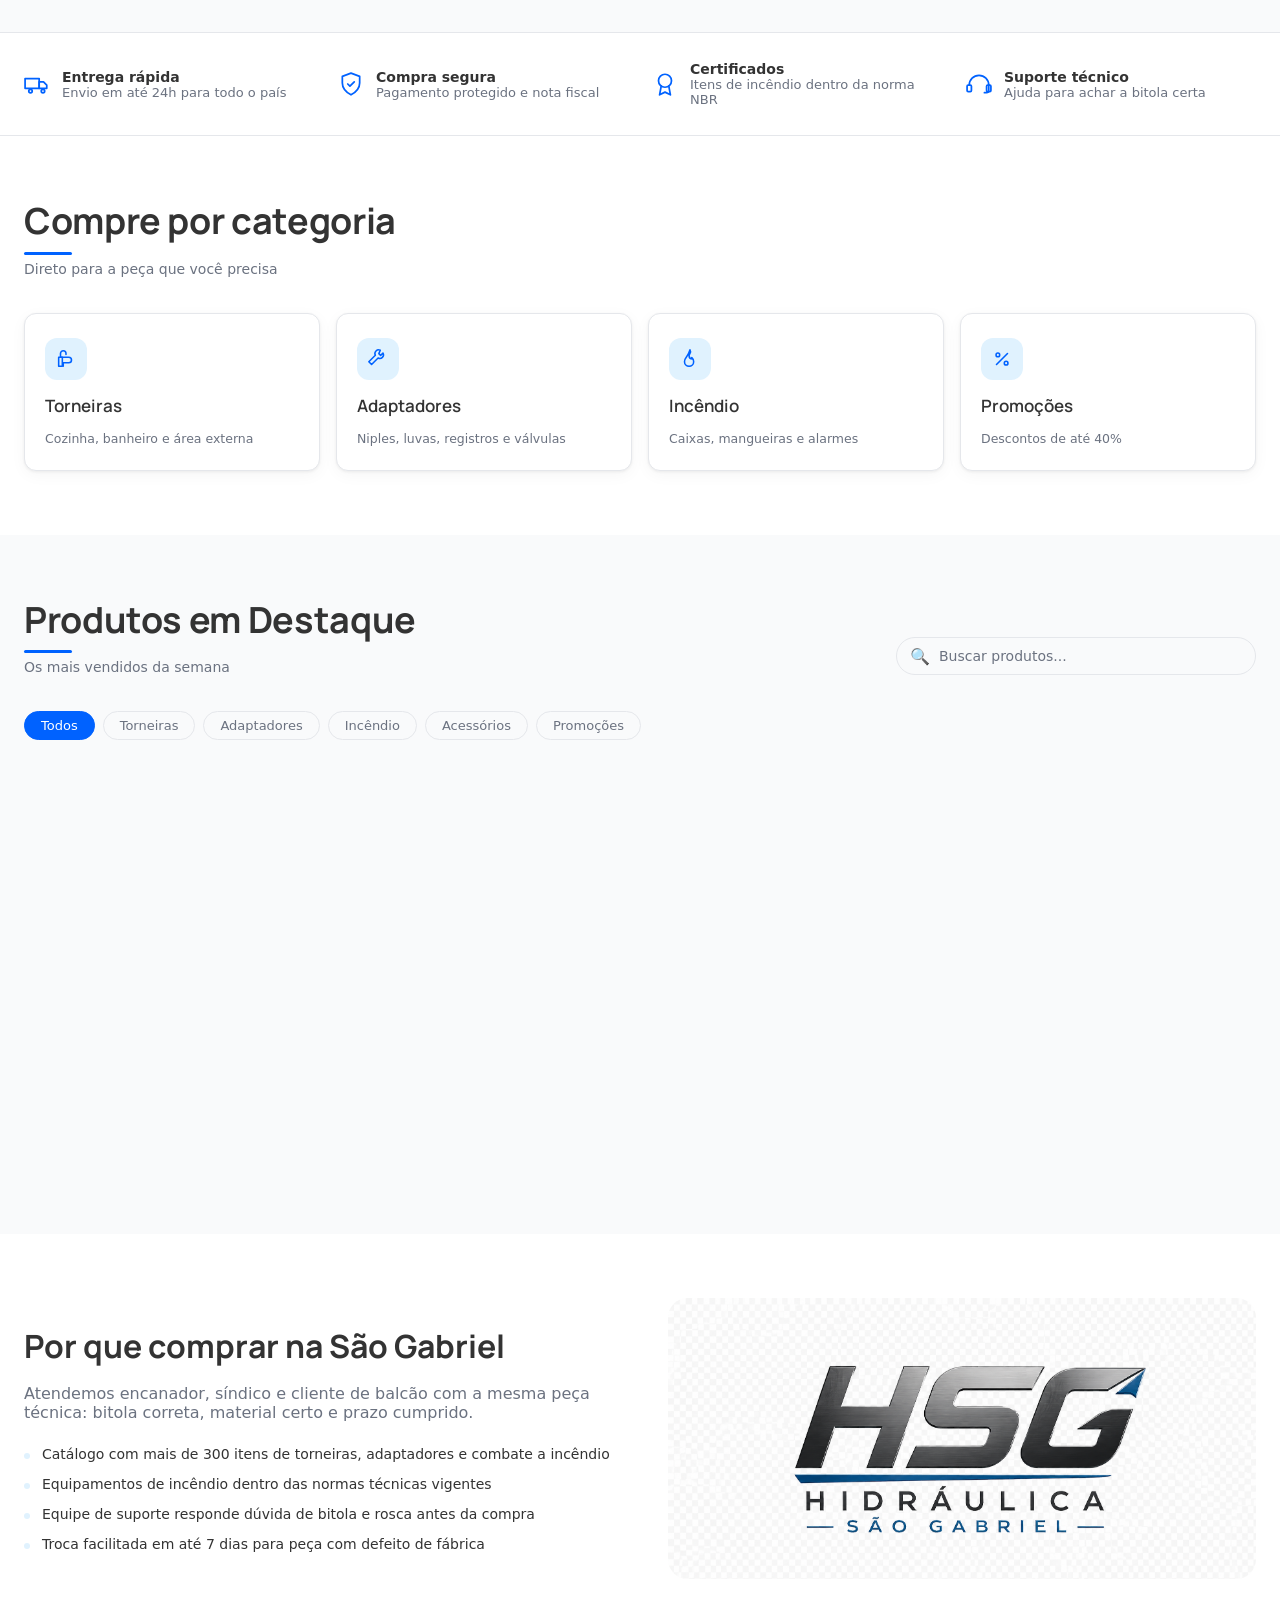
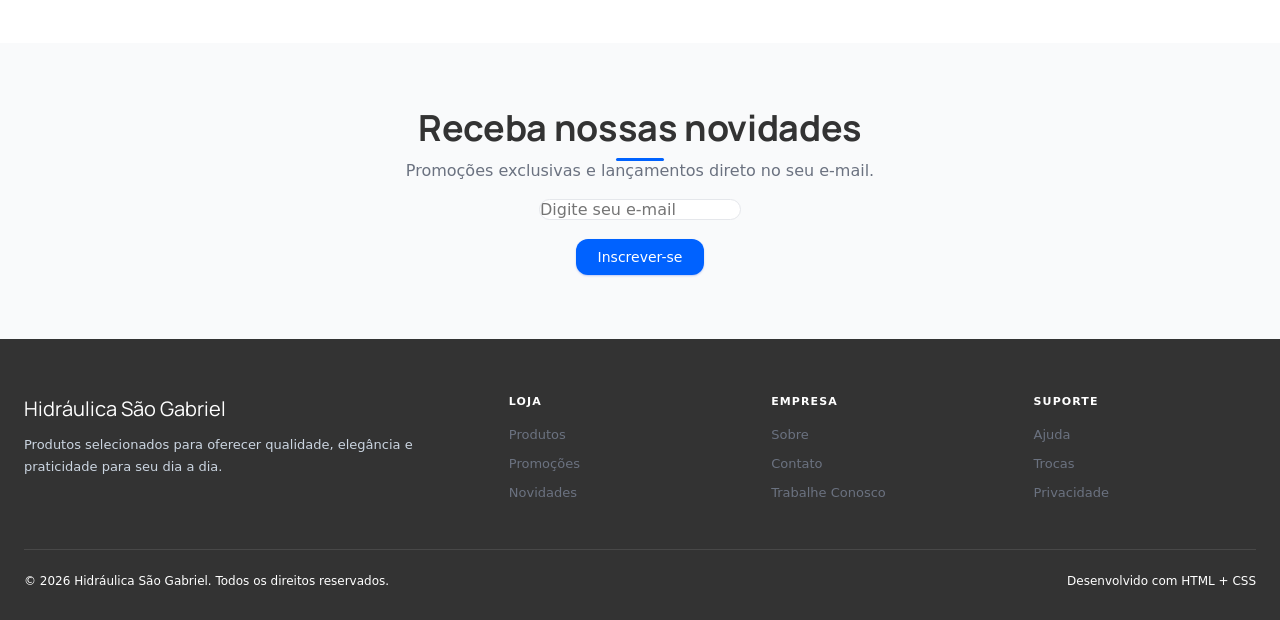
==== commit 1215199c: "Fix: alterada tela principal" ====
--- a/pages/index.html
+++ b/pages/index.html
@@ -27,6 +27,7 @@
 
     <!-- Estilos -->
     <link rel="stylesheet" href="../css/style.css">
+    <link rel="stylesheet" href="../css/modern-minimal.css">
     <link rel="stylesheet" href="../css/anime-animations.css">
 
     <!-- Dados estruturados (Schema.org) -->
@@ -76,7 +77,7 @@
                 <li><a href="produtos.html">Produtos</a></li>
                 <li><a href="novidades.html">Novidades</a></li>
                 <li><a href="promocoes.html" class="active">Promoções</a></li>
-                <li><a href="contato.html">Contato</a></li>
+                <li><a href="contato.html">Vendas</a></li>
                 <li><a href="sobree.html">Sobre</a></li>
             </ul>
         </nav>
@@ -85,7 +86,6 @@
             <button class="btn--icon btn--hide-sm" aria-label="Buscar">🔍</button>
             <button class="btn--icon btn--hide-sm" aria-label="Favoritos">❤️</button>
             <button class="btn--icon" id="theme-toggle" aria-label="Alternar tema">🌙</button>
-            <button class="btn--icon profile-toggle" id="profile-toggle" type="button" aria-label="Abrir perfil">👤</button>
             <button class="btn--icon" id="cart-toggle" aria-label="Abrir carrinho">
                 🛒
                 <span class="cart-count" id="cart-count">0</span>
@@ -110,6 +110,14 @@
             <div class="hero__actions">
                 <a href="produtos.html" class="btn btn--primary btn--lg">Ver Catálogo Completo</a>
                 <a href="promocoes.html" class="btn btn--ghost btn--lg">Promoções da Semana</a>
+
+    <!-- gotas caindo -->
+    <span class="rain rain--1"></span>
+    <span class="rain rain--2"></span>
+    <span class="rain rain--3"></span>
+    <span class="rain rain--4"></span>
+</div>
+
             </div>
         </div>
 
@@ -131,7 +139,7 @@
                        aria-label="Vídeo demonstrando produtos da Hidráulica São Gabriel">
                     <!-- ✅ Nome original do arquivo (com espaço) mantido -->
                     <source src="../videos/video chuveiro.mp4" type="video/mp4">
-                    Seu navegador não suporta vídeos HTML5.
+                        Seu navegador não suporta vídeos HTML5.
                 </video>
 
                 <div class="hsg-video-overlay">
--- a/css/style.css
+++ b/css/style.css
@@ -1105,3 +1105,1112 @@
   vertical-align: top;
 }
 .sp-char { display: inline-block; will-change: transform; }
+
+
+@import url('https://fonts.googleapis.com/css2?family=Manrope:wght@400;500;600;700&display=swap');
+
+/* ── Tokens ─────────────────────────────────── */
+:root {
+  --color-bg:        #FFFFFF;
+  --color-surface:   #F7F6F3;
+  --color-border:    #E8E6E1;
+  --color-text:      #1A1A1A;
+  --color-muted:     #6B6B6B;
+  --color-accent:    #3B5BDB;
+  --color-accent-dk: #2F4AC0;
+  --color-danger:    #E03131;
+  --color-success:   #2F9E44;
+
+  --font-display: 'Manrope', sans-serif;
+  --font-ui: 'Manrope', sans-serif;
+
+  --radius-sm:  6px;
+  --radius-md:  12px;
+  --radius-lg:  20px;
+  --radius-pill: 999px;
+
+  --shadow-card:  0 1px 3px rgba(0,0,0,.06), 0 4px 16px rgba(0,0,0,.04);
+  --shadow-hover: 0 4px 12px rgba(0,0,0,.10), 0 12px 32px rgba(0,0,0,.08);
+  --shadow-btn:   0 1px 2px rgba(59,91,219,.30);
+
+  --transition: 200ms cubic-bezier(.4,0,.2,1);
+  --max-width: 1280px;
+}
+
+/* ── Reset leve ─────────────────────────────── */
+*, *::before, *::after { box-sizing: border-box; margin: 0; padding: 0; }
+html { scroll-behavior: smooth; }
+html {
+    max-width: 100%;
+    overflow-x: clip;
+}
+body {
+    max-width: 100%;
+    overflow-x: clip;
+}
+img { display: block; max-width: 100%; }
+a { color: inherit; text-decoration: none; }
+button, input, select, textarea { font-family: inherit; font-size: inherit; }
+
+/* ── Layout ─────────────────────────────────── */
+.container {
+  width: 100%;
+  max-width: var(--max-width);
+  margin-inline: auto;
+  padding-inline: 24px;
+}
+.section { padding-block: 64px; }
+.section--surface { background: var(--color-surface); }
+
+/* ── Header / Nav ───────────────────────────── */
+.header {
+  position: sticky;
+  top: 0;
+  z-index: 100;
+  background: rgba(255,255,255,.92);
+  backdrop-filter: blur(12px);
+  border-bottom: 1px solid var(--color-border);
+}
+.header__inner {
+  display: flex;
+  align-items: center;
+  justify-content: space-between;
+  height: 64px;
+}
+.header__logo {
+  font-family: var(--font-display);
+  font-size: 22px;
+  letter-spacing: -.3px;
+  color: var(--color-text);
+}
+.header__logo img { width: 120px; height: auto; max-width: 100%; }
+.header__nav {
+  display: flex;
+  align-items: center;
+  gap: 32px;
+  list-style: none;
+}
+.header__nav a {
+  font-size: 14px;
+  font-weight: 500;
+  color: var(--color-muted);
+  transition: color var(--transition);
+}
+.header__nav a:hover,
+.header__nav a.active { color: var(--color-text); }
+.header__actions { display: flex; align-items: center; gap: 12px; }
+
+.menu-toggle {
+  display: none;
+  flex-direction: column;
+  justify-content: center;
+  gap: 5px;
+  width: 40px; height: 40px;
+  border: none;
+  background: transparent;
+  cursor: pointer;
+  padding: 8px;
+}
+.menu-toggle span,
+.menu-toggle::before,
+.menu-toggle::after {
+  content: "";
+  display: block;
+  width: 100%;
+  height: 2px;
+  background: var(--color-text);
+  border-radius: 2px;
+  transition: transform var(--transition), opacity var(--transition);
+}
+.menu-toggle[aria-expanded="true"]::before { transform: translateY(7px) rotate(45deg); }
+.menu-toggle[aria-expanded="true"] span     { opacity: 0; }
+.menu-toggle[aria-expanded="true"]::after   { transform: translateY(-7px) rotate(-45deg); }
+
+/* ── Hero ───────────────────────────────────── */
+.hero {
+  padding-block: 96px 80px;
+  text-align: center;
+  position: relative;
+  background-image: linear-gradient(rgba(0,0,0,0.5), rgba(0,0,0,0.5)), url('../img/foto-agua.jpg');
+  background-size: cover;
+  background-position: center;
+  color: #fff;
+}
+.hero__eyebrow {
+  display: inline-block;
+  font-size: 11px;
+  font-weight: 600;
+  letter-spacing: .12em;
+  text-transform: uppercase;
+  color: #fff;
+  margin-bottom: 20px;
+  opacity: .9;
+}
+.hero__title {
+  font-family: var(--font-display);
+  font-size: clamp(36px, 5vw, 64px);
+  line-height: 1.1;
+  letter-spacing: -.02em;
+  max-width: 700px;
+  margin-inline: auto;
+  margin-bottom: 20px;
+}
+.hero__subtitle {
+  font-size: 17px;
+  color: rgba(255,255,255,.85);
+  max-width: 480px;
+  margin-inline: auto;
+  margin-bottom: 36px;
+}
+.hero__actions {
+  display: flex;
+  align-items: center;
+  justify-content: center;
+  gap: 12px;
+  flex-wrap: wrap;
+}
+
+/* ── Botões ─────────────────────────────────── */
+.btn {
+  display: inline-flex;
+  align-items: center;
+  justify-content: center;
+  gap: 8px;
+  padding: 10px 22px;
+  border-radius: var(--radius-pill);
+  font-size: 14px;
+  font-weight: 500;
+  cursor: pointer;
+  border: none;
+  transition: all var(--transition);
+  white-space: nowrap;
+}
+.btn--primary {
+  background: var(--color-accent);
+  color: #fff;
+  box-shadow: var(--shadow-btn);
+}
+.btn--primary:hover {
+  background: var(--color-accent-dk);
+  box-shadow: 0 2px 8px rgba(59,91,219,.40);
+  transform: translateY(-1px);
+}
+.btn--primary:active { transform: translateY(0); }
+.btn--ghost {
+  background: transparent;
+  color: #fff;
+  border: 1.5px solid rgba(255,255,255,.6);
+}
+.btn--ghost:hover {
+  border-color: #fff;
+  background: rgba(255,255,255,.15);
+}
+.btn--sm { padding: 7px 16px; font-size: 13px; }
+.btn--lg { padding: 13px 28px; font-size: 15px; }
+.btn--icon {
+  position: relative;
+  padding: 8px;
+  border-radius: var(--radius-md);
+  background: transparent;
+  border: 1.5px solid var(--color-border);
+  color: var(--color-text);
+  cursor: pointer;
+  transition: all var(--transition);
+  line-height: 1;
+}
+.btn--icon:hover { background: var(--color-surface); border-color: var(--color-text); }
+
+/* ── Badge / Tag ────────────────────────────── */
+.badge {
+  display: inline-flex;
+  align-items: center;
+  padding: 3px 10px;
+  border-radius: var(--radius-pill);
+  font-size: 11px;
+  font-weight: 600;
+  letter-spacing: .04em;
+  text-transform: uppercase;
+}
+.badge--new      { background: #EDF2FF; color: var(--color-accent); }
+.badge--sale     { background: #FFF0F0; color: var(--color-danger); }
+.badge--sold-out { background: var(--color-surface); color: var(--color-muted); }
+.badge--success  { background: #EBFBEE; color: var(--color-success); }
+
+/* ── Grid de produtos ───────────────────────── */
+.products-grid {
+  display: grid;
+  grid-template-columns: repeat(auto-fill, minmax(240px, 1fr));
+  gap: 24px;
+}
+
+/* ── Card de produto ────────────────────────── */
+.product-card {
+  background: var(--color-bg);
+  border-radius: var(--radius-md);
+  overflow: hidden;
+  box-shadow: var(--shadow-card);
+  transition: box-shadow var(--transition), transform var(--transition);
+  cursor: pointer;
+}
+.product-card:hover {
+  box-shadow: var(--shadow-hover);
+  transform: translateY(-3px);
+}
+.product-card__image {
+  aspect-ratio: 4 / 3;
+  background: var(--color-surface);
+  overflow: hidden;
+  position: relative;
+}
+.product-card__image img {
+  width: 100%;
+  height: 100%;
+  object-fit: cover;
+  transition: transform 400ms ease;
+}
+.product-card:hover .product-card__image img { transform: scale(1.04); }
+.product-card__badges {
+  position: absolute;
+  top: 12px;
+  left: 12px;
+  display: flex;
+  gap: 6px;
+}
+.product-card__wishlist {
+  position: absolute;
+  top: 10px;
+  right: 10px;
+  background: rgba(255,255,255,.85);
+  backdrop-filter: blur(4px);
+  border: none;
+  border-radius: var(--radius-pill);
+  width: 34px;
+  height: 34px;
+  display: flex;
+  align-items: center;
+  justify-content: center;
+  cursor: pointer;
+  color: var(--color-muted);
+  transition: all var(--transition);
+}
+.product-card__wishlist:hover { color: var(--color-danger); }
+.product-card__body { padding: 16px; }
+.product-card__category {
+  font-size: 11px;
+  font-weight: 600;
+  letter-spacing: .08em;
+  text-transform: uppercase;
+  color: var(--color-muted);
+  margin-bottom: 4px;
+}
+.product-card__name {
+  font-size: 15px;
+  font-weight: 500;
+  line-height: 1.35;
+  margin-bottom: 10px;
+}
+.product-card__footer {
+  display: flex;
+  align-items: center;
+  justify-content: space-between;
+}
+.product-card__price {
+  display: flex;
+  align-items: baseline;
+  gap: 6px;
+}
+.product-card__price .current {
+  font-size: 17px;
+  font-weight: 600;
+}
+.product-card__price .original {
+  font-size: 13px;
+  color: var(--color-muted);
+  text-decoration: line-through;
+}
+
+/* ── Cabeçalho de seção ─────────────────────── */
+.section-header {
+  display: flex;
+  align-items: flex-end;
+  justify-content: space-between;
+  margin-bottom: 36px;
+  gap: 16px;
+}
+.section-header__title {
+  font-family: var(--font-display);
+  font-size: clamp(24px, 3vw, 36px);
+  line-height: 1.15;
+  letter-spacing: -.01em;
+}
+.section-header__sub {
+  font-size: 14px;
+  color: var(--color-muted);
+  margin-top: 6px;
+}
+
+/* ── Banner promocional ─────────────────────── */
+.promo-banner {
+  background: var(--color-accent);
+  color: #fff;
+  text-align: center;
+  padding: 10px 24px;
+  font-size: 13px;
+  font-weight: 500;
+  letter-spacing: .02em;
+}
+.promo-banner a {
+  color: #fff;
+  text-decoration: underline;
+  text-underline-offset: 3px;
+  margin-left: 8px;
+  font-weight: 600;
+}
+
+/* ── Filtros / Pills ────────────────────────── */
+.filter-bar {
+  display: flex;
+  align-items: center;
+  gap: 8px;
+  flex-wrap: wrap;
+  margin-bottom: 32px;
+}
+.filter-pill {
+  padding: 6px 16px;
+  border-radius: var(--radius-pill);
+  border: 1.5px solid var(--color-border);
+  font-size: 13px;
+  font-weight: 500;
+  cursor: pointer;
+  background: var(--color-bg);
+  color: var(--color-muted);
+  transition: all var(--transition);
+}
+.filter-pill:hover  { border-color: var(--color-text); color: var(--color-text); }
+.filter-pill.active { border-color: var(--color-accent); background: #EDF2FF; color: var(--color-accent); }
+
+/* ── Campo de busca ─────────────────────────── */
+.search-field {
+  position: relative;
+  width: 100%;
+  max-width: 360px;
+}
+.search-field__icon {
+  position: absolute;
+  left: 14px;
+  top: 50%;
+  transform: translateY(-50%);
+  color: var(--color-muted);
+  pointer-events: none;
+}
+.search-field input {
+  width: 100%;
+  padding: 10px 14px 10px 42px;
+  border: 1.5px solid var(--color-border);
+  border-radius: var(--radius-pill);
+  background: var(--color-surface);
+  color: var(--color-text);
+  font-size: 14px;
+  outline: none;
+  transition: border-color var(--transition), background var(--transition);
+}
+.search-field input::placeholder { color: var(--color-muted); }
+.search-field input:focus {
+  border-color: var(--color-accent);
+  background: var(--color-bg);
+}
+
+/* ── Inputs genéricos ───────────────────────── */
+.field { margin-bottom: 20px; }
+.field label {
+  display: block;
+  font-size: 13px;
+  font-weight: 500;
+  margin-bottom: 6px;
+}
+.field input,
+.field select,
+.field textarea {
+  width: 100%;
+  padding: 10px 14px;
+  border: 1.5px solid var(--color-border);
+  border-radius: var(--radius-sm);
+  background: var(--color-bg);
+  color: var(--color-text);
+  font-size: 14px;
+  outline: none;
+  transition: border-color var(--transition);
+}
+.field input:focus,
+.field select:focus,
+.field textarea:focus { border-color: var(--color-accent); }
+.field textarea { resize: vertical; min-height: 100px; }
+.field .hint { font-size: 12px; color: var(--color-muted); margin-top: 5px; }
+.field.has-error input { border-color: var(--color-danger); }
+.field .error-msg { font-size: 12px; color: var(--color-danger); margin-top: 5px; }
+
+/* ── Rating / Estrelas ──────────────────────── */
+.rating {
+  display: flex;
+  align-items: center;
+  gap: 4px;
+}
+.rating__stars { color: #F59F00; letter-spacing: 1px; }
+.rating__count { font-size: 12px; color: var(--color-muted); }
+
+/* ── Divider ────────────────────────────────── */
+.divider {
+  height: 1px;
+  background: var(--color-border);
+  margin-block: 40px;
+}
+
+/* ── Footer ─────────────────────────────────── */
+.footer {
+  background: var(--color-text);
+  color: rgba(255,255,255,.7);
+  padding-block: 56px 32px;
+}
+.footer__grid {
+  display: grid;
+  grid-template-columns: 2fr 1fr 1fr 1fr;
+  gap: 40px;
+  margin-bottom: 48px;
+}
+.footer__logo {
+  font-family: var(--font-display);
+  font-size: 20px;
+  color: #fff;
+  margin-bottom: 12px;
+}
+.footer__desc { font-size: 13px; line-height: 1.7; }
+.footer__heading {
+  font-size: 11px;
+  font-weight: 600;
+  letter-spacing: .1em;
+  text-transform: uppercase;
+  color: #fff;
+  margin-bottom: 16px;
+}
+.footer__links { list-style: none; display: flex; flex-direction: column; gap: 10px; }
+.footer__links a {
+  font-size: 13px;
+  color: rgba(255,255,255,.6);
+  transition: color var(--transition);
+}
+.footer__links a:hover { color: #fff; }
+.footer__bottom {
+  display: flex;
+  align-items: center;
+  justify-content: space-between;
+  padding-top: 24px;
+  border-top: 1px solid rgba(255,255,255,.1);
+  font-size: 12px;
+}
+
+/* ── Responsivo ─────────────────────────────── */
+@media (max-width: 900px) {
+  .footer__grid { grid-template-columns: 1fr 1fr; }
+  .menu-toggle { display: flex; }
+  .header__nav {
+    position: fixed;
+    top: 64px;
+    left: 0; right: 0; bottom: 0;
+    flex-direction: column;
+    align-items: flex-start;
+    gap: 0;
+    padding: 12px 24px;
+    background: var(--color-bg);
+    border-top: 1px solid var(--color-border);
+    overflow-y: auto;
+    transform: translateX(-100%);
+    transition: transform var(--transition);
+  }
+  .header__nav.is-open { transform: translateX(0); }
+  .header__nav a {
+    width: 100%;
+    padding: 14px 0;
+    border-bottom: 1px solid var(--color-border);
+    font-size: 15px;
+  }
+  .trust-bar__grid { grid-template-columns: repeat(2, 1fr); }
+  .categories-grid { grid-template-columns: repeat(2, 1fr); }
+  .about-strip { grid-template-columns: 1fr; }
+}
+@media (max-width: 600px) {
+  .section { padding-block: 40px; }
+  .hero { padding-block: 56px 40px; }
+  .footer__grid { grid-template-columns: 1fr; }
+  .footer__bottom { flex-direction: column; gap: 8px; text-align: center; }
+  .section-header { flex-direction: column; align-items: flex-start; }
+  .products-grid { grid-template-columns: repeat(2, 1fr); gap: 14px; }
+  .container { padding-inline: 16px; }
+  .search-field input,
+  .field input,
+  .field select,
+  .field textarea { font-size: 16px; }
+  .btn--icon,
+  .product-card__wishlist,
+  .cart-item__qty-btn,
+  .cart-close { min-width: 40px; min-height: 40px; }
+  .about-strip__panel { padding: 22px; }
+  .hsg-video-bottom { gap: 14px; }
+  .trust-bar__grid { grid-template-columns: 1fr; }
+  .categories-grid { grid-template-columns: 1fr; }
+}
+@media (max-width: 380px) {
+  .products-grid { grid-template-columns: 1fr; }
+  .hero__title { font-size: clamp(28px, 8vw, 36px); }
+  .header__logo img { width: 90px; }
+}
+
+/* ── Utilitários ────────────────────────────── */
+.text-center  { text-align: center; }
+.text-muted   { color: var(--color-muted); }
+.font-display { font-family: var(--font-display); }
+.sr-only {
+  position: absolute;
+  width: 1px; height: 1px;
+  padding: 0; margin: -1px;
+  overflow: hidden;
+  clip: rect(0,0,0,0);
+  white-space: nowrap;
+  border: 0;
+}
+
+/* ── Skeleton loader ────────────────────────── */
+@keyframes shimmer {
+  from { background-position: -400px 0; }
+  to   { background-position:  400px 0; }
+}
+.skeleton {
+  background: linear-gradient(90deg,
+    var(--color-surface) 0%,
+    #EDECEA 50%,
+    var(--color-surface) 100%
+  );
+  background-size: 800px 100%;
+  animation: shimmer 1.4s infinite linear;
+  border-radius: var(--radius-sm);
+}
+
+/* ── Trust bar ──────────────────────────────── */
+.trust-bar { border-bottom: 1px solid var(--color-border); }
+.trust-bar__grid {
+  display: grid;
+  grid-template-columns: repeat(4, 1fr);
+  gap: 24px;
+  padding-block: 28px;
+}
+.trust-bar__item {
+  display: flex;
+  align-items: center;
+  gap: 12px;
+  font-size: 13px;
+  color: var(--color-muted);
+}
+.trust-bar__item svg { flex-shrink: 0; color: var(--color-accent); }
+.trust-bar__item strong {
+  display: block;
+  color: var(--color-text);
+  font-size: 14px;
+  font-weight: 600;
+}
+
+/* ── Categorias ─────────────────────────────── */
+.categories-grid {
+  display: grid;
+  grid-template-columns: repeat(4, 1fr);
+  gap: 16px;
+  margin-top: 28px;
+}
+.category-card {
+  background: var(--color-bg);
+  border: 1.5px solid var(--color-border);
+  border-radius: var(--radius-lg);
+  padding: 24px 20px;
+  display: flex;
+  flex-direction: column;
+  gap: 14px;
+  box-shadow: var(--shadow-card);
+  transition: box-shadow var(--transition), transform var(--transition), border-color var(--transition);
+}
+.category-card:hover {
+  box-shadow: var(--shadow-hover);
+  transform: translateY(-3px);
+  border-color: var(--color-accent);
+}
+.category-card__icon {
+  width: 42px; height: 42px;
+  border-radius: var(--radius-md);
+  background: #EDF2FF;
+  color: var(--color-accent);
+  display: flex; align-items: center; justify-content: center;
+}
+.category-card__name {
+  font-family: var(--font-display);
+  font-size: 17px;
+  font-weight: 600;
+}
+.category-card__count {
+  font-size: 12.5px;
+  color: var(--color-muted);
+}
+
+/* ── Diferenciais ───────────────────────────── */
+.about-strip {
+  display: grid;
+  grid-template-columns: 1fr 1fr;
+  gap: 56px;
+  align-items: center;
+}
+.about-strip__title {
+  font-family: var(--font-display);
+  font-size: clamp(24px, 3vw, 32px);
+  margin-bottom: 16px;
+}
+.about-strip__text {
+  color: var(--color-muted);
+  margin-bottom: 24px;
+}
+.about-strip__list {
+  list-style: none;
+  display: flex;
+  flex-direction: column;
+  gap: 14px;
+}
+.about-strip__list li {
+  display: flex;
+  gap: 12px;
+  align-items: flex-start;
+  font-size: 14px;
+}
+.about-strip__list li::before {
+  content: "";
+  flex-shrink: 0;
+  width: 6px; height: 6px;
+  margin-top: 7px;
+  border-radius: 999px;
+  background: var(--color-accent);
+}
+.about-strip__panel {
+  background: var(--color-text);
+  color: #fff;
+  border-radius: var(--radius-lg);
+  padding: 32px;
+}
+
+/* ── Vídeo HSG ──────────────────────────────── */
+.hsg-video-section {
+  padding: 90px 0;
+  background: var(--color-surface);
+  overflow: hidden;
+}
+.hsg-video-header {
+  text-align: center;
+  max-width: 720px;
+  margin: 0 auto 42px;
+}
+.hsg-video-eyebrow {
+  display: inline-block;
+  font-size: 11px;
+  font-weight: 700;
+  letter-spacing: .18em;
+  color: var(--color-accent);
+  margin-bottom: 14px;
+}
+.hsg-video-header h2 {
+  font-family: var(--font-display);
+  font-size: clamp(30px, 4vw, 48px);
+  line-height: 1.1;
+  margin-bottom: 16px;
+}
+.hsg-video-header h2 span { color: var(--color-accent); }
+.hsg-video-header p {
+  color: var(--color-muted);
+  font-size: 15px;
+  max-width: 560px;
+  margin: auto;
+}
+.hsg-video-wrapper {
+  position: relative;
+  width: 100%;
+  max-width: 1100px;
+  aspect-ratio: 16 / 9;
+  margin: auto;
+  border-radius: 24px;
+  overflow: hidden;
+  background: #111;
+  box-shadow: 0 25px 60px rgba(0,0,0,.18), 0 5px 20px rgba(0,0,0,.08);
+  border: 1px solid rgba(0,0,0,.08);
+}
+.hsg-video {
+  width: 100%;
+  height: 100%;
+  display: block;
+  object-fit: cover;
+  background: #111;
+}
+.hsg-video-wrapper::after {
+  content: "";
+  position: absolute;
+  inset: 0;
+  background: linear-gradient(180deg, rgba(0,0,0,.35) 0%, transparent 30%, transparent 65%, rgba(0,0,0,.65) 100%);
+  pointer-events: none;
+}
+.hsg-video-overlay {
+  position: absolute;
+  left: 32px;
+  bottom: 28px;
+  z-index: 2;
+  display: flex;
+  align-items: center;
+  gap: 14px;
+  color: white;
+}
+.hsg-video-brand img {
+  width: 55px;
+  height: 55px;
+  object-fit: contain;
+  filter: drop-shadow(0 3px 10px rgba(0,0,0,.5));
+}
+.hsg-video-line {
+  width: 1px;
+  height: 38px;
+  background: rgba(255,255,255,.65);
+}
+.hsg-video-overlay span {
+  font-size: 11px;
+  font-weight: 700;
+  letter-spacing: .18em;
+  text-shadow: 0 2px 8px rgba(0,0,0,.5);
+}
+.hsg-video-bottom {
+  max-width: 1100px;
+  margin: 22px auto 0;
+  display: flex;
+  align-items: center;
+  justify-content: space-between;
+  gap: 25px;
+}
+.hsg-video-bottom div { display: flex; flex-direction: column; }
+.hsg-video-bottom strong { font-size: 14px; color: var(--color-text); }
+.hsg-video-bottom span { font-size: 12px; color: var(--color-muted); }
+
+/* ── Slider infinito ────────────────────────── */
+.slider {
+  overflow: hidden;
+  position: relative;
+  padding: 10px 0;
+  -webkit-mask-image: linear-gradient(90deg, transparent, #000 6%, #000 94%, transparent);
+  mask-image: linear-gradient(90deg, transparent, #000 6%, #000 94%, transparent);
+}
+.slider__track {
+  display: flex;
+  width: max-content;
+  will-change: transform;
+}
+.slider__track .product-card {
+  width: 280px;
+  flex-shrink: 0;
+  margin-right: 24px;   /* ← margem em vez de gap: loop 100% contínuo */
+}
+
+/* ── Carrinho ───────────────────────────────── */
+.cart-count {
+  position: absolute;
+  top: -6px;
+  right: -6px;
+  background: #e53935;
+  color: #fff;
+  font-size: 11px;
+  font-weight: 700;
+  line-height: 1;
+  padding: 3px 6px;
+  border-radius: 999px;
+  min-width: 18px;
+  text-align: center;
+}
+.cart-overlay {
+  position: fixed;
+  inset: 0;
+  background: rgba(0,0,0,0.45);
+  opacity: 0;
+  visibility: hidden;
+  transition: opacity 0.25s ease;
+  z-index: 998;
+}
+.cart-overlay.active { opacity: 1; visibility: visible; }
+.cart-sidebar {
+  position: fixed;
+  top: 0;
+  right: 0;
+  height: 100%;
+  height: 100dvh;
+  width: min(380px, 100%);
+  background: #fff;
+  display: flex;
+  flex-direction: column;
+  transform: translateX(100%);
+  transition: transform 0.3s ease;
+  z-index: 999;
+  box-shadow: -4px 0 20px rgba(0,0,0,0.1);
+}
+.cart-sidebar.active { transform: translateX(0); }
+.cart-sidebar__header {
+  display: flex;
+  align-items: center;
+  justify-content: space-between;
+  padding: 20px;
+  border-bottom: 1px solid #eee;
+}
+.cart-sidebar__header h3 { margin: 0; font-size: 18px; }
+.cart-close {
+  background: none;
+  border: none;
+  font-size: 20px;
+  cursor: pointer;
+  line-height: 1;
+  color: #888;
+}
+.cart-close:hover { color: #333; }
+.cart-sidebar__items {
+  flex: 1;
+  overflow-y: auto;
+  -webkit-overflow-scrolling: touch;
+  padding: 12px 20px;
+}
+.cart-item {
+  display: flex;
+  gap: 12px;
+  padding: 12px 0;
+  border-bottom: 1px solid #f2f2f2;
+}
+.cart-item:last-child { border-bottom: none; }
+.cart-item__img {
+  width: 60px;
+  height: 60px;
+  object-fit: cover;
+  border-radius: 8px;
+  flex-shrink: 0;
+}
+.cart-item__info {
+  flex: 1;
+  display: flex;
+  flex-direction: column;
+  gap: 4px;
+}
+.cart-item__name { font-size: 13px; font-weight: 600; line-height: 1.3; }
+.cart-item__price { font-size: 13px; color: #666; }
+.cart-item__controls {
+  display: flex;
+  align-items: center;
+  gap: 8px;
+  margin-top: 4px;
+}
+.cart-item__qty-btn {
+  width: 24px;
+  height: 24px;
+  border: 1px solid #ddd;
+  background: #fff;
+  border-radius: 6px;
+  cursor: pointer;
+  font-size: 14px;
+  line-height: 1;
+  display: flex;
+  align-items: center;
+  justify-content: center;
+}
+.cart-item__qty-btn:hover { background: #f5f5f5; }
+.cart-item__qty {
+  font-size: 13px;
+  font-weight: 600;
+  min-width: 20px;
+  text-align: center;
+}
+.cart-item__remove {
+  background: none;
+  border: none;
+  color: #e53935;
+  font-size: 12px;
+  cursor: pointer;
+  margin-left: auto;
+}
+.cart-item__remove:hover { text-decoration: underline; }
+.cart-empty {
+  text-align: center;
+  color: #999;
+  padding: 40px 20px;
+  font-size: 14px;
+}
+.cart-sidebar__footer {
+  padding: 20px;
+  border-top: 1px solid #eee;
+}
+.cart-total {
+  display: flex;
+  justify-content: space-between;
+  font-size: 16px;
+  font-weight: 700;
+  margin-bottom: 14px;
+}
+
+/* ── Dark mode ──────────────────────────────── */
+body.dark-mode {
+  --color-bg: #121212;
+  --color-surface: #1e1e1e;
+  --color-border: #333;
+  --color-text: #f5f5f5;
+  --color-muted: #b0b0b0;
+  --color-accent: #4c6fff;
+  --color-accent-dk: #3557e6;
+}
+body.dark-mode { background: var(--color-bg); color: var(--color-text); }
+body.dark-mode .header { background: rgba(18,18,18,.95); border-bottom: 1px solid var(--color-border); }
+body.dark-mode .header__nav { background: var(--color-bg); border-color: var(--color-border); }
+body.dark-mode .header__nav a { border-color: var(--color-border); }
+body.dark-mode .menu-toggle span,
+body.dark-mode .menu-toggle::before,
+body.dark-mode .menu-toggle::after { background: var(--color-text); }
+body.dark-mode .product-card,
+body.dark-mode .cart-sidebar { background: var(--color-surface); }
+body.dark-mode .product-card__category,
+body.dark-mode .section-header__sub,
+body.dark-mode .text-muted { color: var(--color-muted); }
+body.dark-mode .search-field input { background: #2a2a2a; color: #fff; border-color: #444; }
+body.dark-mode .search-field input::placeholder { color: #999; }
+body.dark-mode .btn--ghost { color: #fff; border-color: #555; }
+body.dark-mode .btn--ghost:hover { background: #2a2a2a; }
+body.dark-mode .section--surface { background: #1a1a1a; }
+body.dark-mode .product-card__wishlist { background: rgba(40,40,40,.9); color: #fff; }
+body.dark-mode .filter-pill { background: #1e1e1e; color: #ccc; border-color: #444; }
+body.dark-mode .filter-pill.active { background: #243b73; color: #fff; border-color: #4c6fff; }
+body.dark-mode .cart-sidebar__header,
+body.dark-mode .cart-sidebar__footer { border-color: #333; }
+body.dark-mode .footer { background: #0a0a0a; }
+body.dark-mode .footer__links a { color: rgba(255,255,255,.7); }
+body.dark-mode .footer__links a:hover { color: #fff; }
+body.dark-mode .field input,
+body.dark-mode .field textarea,
+body.dark-mode .field select { background: #2a2a2a; color: #fff; border-color: #444; }
+body.dark-mode .promo-banner { background: #243b73; }
+body.dark-mode .category-card { background: #1e1e1e; border-color: #333; }
+body.dark-mode .category-card__name { color: #f5f5f5; }
+body.dark-mode .category-card__count { color: #b0b0b0; }
+body.dark-mode .category-card__icon { background: #243b73; color: #4c6fff; }
+body.dark-mode .about-strip__title { color: #f5f5f5; }
+body.dark-mode .about-strip__text { color: #b0b0b0; }
+body.dark-mode .about-strip__list li { color: #b0b0b0; }
+body.dark-mode .trust-bar { border-color: #333; }
+body.dark-mode .trust-bar__item { color: #b0b0b0; }
+body.dark-mode .trust-bar__item strong { color: #f5f5f5; }
+body.dark-mode .hero__eyebrow { color: #fff; }
+body.dark-mode .about-strip__panel { background: #1a1a2e; border: 1px solid #333; }
+body.dark-mode .hsg-video-section { background: #151515; }
+body.dark-mode .hsg-video-wrapper { border-color: #333; box-shadow: 0 25px 60px rgba(0,0,0,.4); }
+
+/* ── Acessibilidade (reduced motion) ────────── */
+@media (prefers-reduced-motion: reduce) {
+  *, *::before, *::after {
+    animation-duration: 0.01ms !important;
+    animation-iteration-count: 1 !important;
+    transition-duration: 0.01ms !important;
+    scroll-behavior: auto !important;
+  }
+}
+/* ══════════ CORREÇÕES MOBILE ══════════ */
+
+/* Tablet/celular: o logo em imagem já tem a marca, então esconde o nome por extenso */
+@media (max-width: 900px) {
+  .header__logo--text { display: none; }
+  .header__logo--img img { width: 90px; }
+  .header__inner { gap: 8px; }
+}
+
+/* Celular: ajustes finos */
+@media (max-width: 600px) {
+  /* Esconde busca e favoritos (ficam dentro do menu) */
+  .btn--hide-sm { display: none; }
+  .header__actions { gap: 6px; }
+
+  /* Botões do Hero empilhados e largura total */
+  .hero__actions { flex-direction: column; width: 100%; }
+  .hero__actions .btn { width: 100%; }
+
+  /* Banner promocional mais compacto */
+  .promo-banner { font-size: 11px; padding: 8px 16px; line-height: 1.5; }
+  .promo-banner a { display: inline-block; margin-left: 4px; }
+
+  /* Vídeo: overlay acima dos controles e rodapé empilhado */
+  .hsg-video-section { padding: 48px 0; }
+  .hsg-video-header { margin-bottom: 28px; }
+  .hsg-video-overlay { left: 14px; bottom: 46px; gap: 10px; }
+  .hsg-video-brand img { width: 40px; height: 40px; }
+  .hsg-video-overlay span { font-size: 9px; letter-spacing: .12em; }
+  .hsg-video-line { height: 28px; }
+  .hsg-video-bottom { flex-direction: column; align-items: flex-start; gap: 10px; margin-top: 16px; }
+  .hsg-video-bottom .btn { align-self: stretch; text-align: center; }
+
+  /* Slider: cards um pouco menores para caber melhor */
+  .slider__track .product-card { width: 240px; margin-right: 16px; }
+
+  /* Filtros e cabeçalho de seção mais enxutos */
+  .section-header { margin-bottom: 24px; }
+  .filter-bar { gap: 6px; }
+  .filter-pill { padding: 5px 13px; font-size: 12px; }
+}
+/* ===== LOGO (texto) ===== */
+.header__logo {
+    text-decoration: none;
+    line-height: 1.15;
+}
+
+.header__logo-text {
+    font-family: 'Poppins', sans-serif;
+    font-size: 1.35rem;
+    font-weight: 400;
+    letter-spacing: 0.5px;
+    color: #1a3c5e;               /* azul-marinho profissional */
+}
+
+.header__logo-text strong {
+    font-weight: 800;
+    color: #0d2a44;
+}
+
+/* destaque com cor da marca (opcional) */
+.header__logo-text strong {
+    color: #333441;               /* vermelho de destaque, igual ao da loja */
+}
+.header__logo-text {
+    font-family: 'Poppins', sans-serif;
+    font-size: 1.35rem;
+    font-weight: 700;
+    color: #1a3c5e;
+}
+/* ── Rotação contínua 360° ────────────────────── */
+.spin {
+    animation: girar 8s linear infinite;
+}
+
+@keyframes girar {
+    from { transform: rotate(0deg); }
+    to   { transform: rotate(360deg); }
+}
+
+/* ═══════════════════════════════════════
+   SCROLL PREMIUM (Lenis) + SPLIT TEXT
+   ═══════════════════════════════════════ */
+html.lenis, html.lenis body { height: auto; }
+.lenis.lenis-smooth { scroll-behavior: auto !important; }
+.lenis.lenis-smooth [data-lenis-prevent] { overscroll-behavior: contain; }
+.lenis.lenis-stopped { overflow: hidden; }
+
+.sp-word {
+  display: inline-block;
+  overflow: hidden;
+  padding-bottom: 0.12em;
+  margin-bottom: -0.12em;
+  vertical-align: top;
+}
+.sp-char { display: inline-block; will-change: transform; }
--- a/css/modern-minimal.css
+++ b/css/modern-minimal.css
@@ -0,0 +1,296 @@
+/* =====================================================================
+   MODERN MINIMAL — Paleta aplicada à Hidráulica São Gabriel
+  
+   ===================================================================== */
+
+:root {
+  --color-primary:         #0062ff;
+  --color-primary-hover:   #1550cf;
+  --color-background:      #FFFFFF;
+  --color-surface:         #F9FAFB;
+  --color-foreground:      #333333;
+  --color-muted:           #6B7280;
+  --color-border:          #E5E7EB;
+  --color-accent:          #E0F2FE;
+  --color-accent-fg:       #1E3A8A;
+  --color-destructive:     #EF4444;
+  --color-success:         #10B981;
+  --color-star:            #F59E0B;
+  --radius:                12px;
+}
+
+/* ---------- Modo escuro ---------- */
+.dark-mode {
+  --color-primary:         #3B82F6;
+  --color-primary-hover:   #60A5FA;
+  --color-background:      #09090B;
+  --color-surface:         #18181B;
+  --color-foreground:      #FAFAFA;
+  --color-muted:           #A1A1AA;
+  --color-border:          #27272A;
+  --color-accent:          #1E293B;
+  --color-accent-fg:       #BFDBFE;
+  --color-destructive:     #F87171;
+}
+
+/* ---------- Base ---------- */
+body {
+  background: var(--color-background);
+  color: var(--color-foreground);
+  font-family: 'Inter', system-ui, -apple-system, sans-serif;
+}
+
+/* ---------- Banner promocional ---------- */
+.promo-banner {
+  background: var(--color-foreground);
+  color: #fff;
+}
+.promo-banner a {
+  color: #fff;
+  text-decoration: underline;
+}
+
+/* ---------- Header ---------- */
+.header {
+  background: var(--color-background);
+  border-bottom: 1px solid var(--color-border);
+}
+.header__logo-text,
+.header__logo strong {
+  color: var(--color-foreground);
+}
+.header__nav a {
+  color: var(--color-muted);
+}
+.header__nav a:hover,
+.header__nav a.active {
+  color: var(--color-primary);
+}
+
+/* ---------- Hero ---------- */
+.hero {
+  background: var(--color-surface);
+}
+.hero__eyebrow {
+  color: var(--color-primary);
+  letter-spacing: .12em;
+  text-transform: uppercase;
+}
+.hero__title {
+  color: var(--color-foreground);
+}
+.hero__subtitle {
+  color: var(--color-muted);
+}
+
+/* ---------- Botões ---------- */
+.btn--primary {
+  background: var(--color-primary);
+  color: #fff;
+  border-radius: var(--radius);
+}
+.btn--primary:hover {
+  background: var(--color-primary-hover);
+}
+.btn--ghost {
+  background: transparent;
+  color: var(--color-foreground);
+  border: 1px solid var(--color-border);
+  border-radius: var(--radius);
+}
+.btn--ghost:hover {
+  border-color: var(--color-primary);
+  color: var(--color-primary);
+}
+
+/* ---------- Faixa de confiança ---------- */
+.trust-bar {
+  background: var(--color-background);
+  border-top: 1px solid var(--color-border);
+  border-bottom: 1px solid var(--color-border);
+}
+.trust-bar__item svg {
+  color: var(--color-primary);
+}
+.trust-bar__item strong {
+  color: var(--color-foreground);
+}
+
+/* ---------- Seções com fundo alternado ---------- */
+.section--surface {
+  background: var(--color-surface);
+}
+.section-header__title {
+  color: var(--color-foreground);
+}
+.section-header__sub,
+.text-muted {
+  color: var(--color-muted);
+}
+
+/* ---------- Categorias ---------- */
+.category-card {
+  background: var(--color-background);
+  border: 1px solid var(--color-border);
+  border-radius: var(--radius);
+  color: var(--color-foreground);
+}
+.category-card:hover {
+  border-color: var(--color-primary);
+}
+.category-card__icon {
+  color: var(--color-primary);
+  background: var(--color-accent);
+}
+.category-card__count {
+  color: var(--color-muted);
+}
+
+/* ---------- Filtros ---------- */
+.filter-pill {
+  background: var(--color-surface);
+  color: var(--color-muted);
+  border: 1px solid var(--color-border);
+}
+.filter-pill.active,
+.filter-pill[aria-pressed="true"] {
+  background: var(--color-primary);
+  color: #fff;
+  border-color: var(--color-primary);
+}
+
+/* ---------- Cards de produto ---------- */
+.product-card {
+  background: var(--color-background);
+  border: 1px solid var(--color-border);
+  border-radius: var(--radius);
+}
+.product-card__category {
+  color: var(--color-muted);
+}
+.product-card__name {
+  color: var(--color-foreground);
+}
+.product-card__price .current {
+  color: var(--color-foreground);
+  font-weight: 700;
+}
+.product-card__price .original {
+  color: var(--color-muted);
+  text-decoration: line-through;
+}
+.rating__stars { color: var(--color-star); }
+.rating__count { color: var(--color-muted); }
+
+/* Badges */
+.badge--new      { background: var(--color-primary);   color: #fff; }
+.badge--sale     { background: var(--color-destructive); color: #fff; }
+.badge--success  { background: var(--color-success);   color: #fff; }
+
+/* ---------- Newsletter ---------- */
+.newsletter-input {
+  background: var(--color-background);
+  border: 1px solid var(--color-border);
+  color: var(--color-foreground);
+  border-radius: var(--radius);
+}
+.newsletter-input:focus {
+  border-color: var(--color-primary);
+  outline: 2px solid var(--color-accent);
+}
+
+/* ---------- Footer ---------- */
+.footer {
+  background: var(--color-foreground);
+  color: #fff;
+}
+.footer a,
+.footer__links a {
+  color: var(--color-muted);
+}
+.footer a:hover {
+  color: #fff;
+}
+.footer__desc {
+  color: #cbd5e1;
+}
+
+/* ---------- Carrinho lateral ---------- */
+.cart-sidebar {
+  background: var(--color-background);
+  color: var(--color-foreground);
+  border-left: 1px solid var(--color-border);
+}
+.cart-sidebar__header {
+  border-bottom: 1px solid var(--color-border);
+}
+.cart-sidebar__footer {
+  border-top: 1px solid var(--color-border);
+}
+.cart-total span:first-child { color: var(--color-muted); }
+/* =====================================================================
+   HERO — Fundo azul com contraste
+   ===================================================================== */
+
+.hero {
+  position: relative;
+  background: linear-gradient(135deg, #2563EB 0%, #3B82F6 45%, #1D4ED8 100%);
+  color: #fff;
+  overflow: hidden;
+}
+
+/* Brilho suave decorativo (opcional, dá profundidade) */
+.hero::before {
+  content: "";
+  position: absolute;
+  inset: 0;
+  background: radial-gradient(circle at 80% 20%, rgba(255,255,255,.18), transparent 45%);
+  pointer-events: none;
+}
+
+/* Deixa o conteúdo acima do brilho */
+.hero .container {
+  position: relative;
+  z-index: 1;
+}
+
+.hero__eyebrow {
+  color: #BFDBFE;          /* azul bem claro */
+  letter-spacing: .14em;
+  text-transform: uppercase;
+}
+
+.hero__title {
+  color: #FFFFFF;
+  text-shadow: 0 2px 12px rgba(0,0,0,.15);
+}
+
+.hero__subtitle {
+  color: #DBEAFE;          /* azul claro */
+}
+
+/* ---------- Botões dentro do hero ---------- */
+.hero .btn--primary {
+  background: #FFFFFF;      /* botão branco sobre azul */
+  color: #1D4ED8;           /* texto azul */
+  border-radius: 12px;
+}
+.hero .btn--primary:hover {
+  background: #EFF6FF;
+}
+
+.hero .btn--ghost {
+  background: rgba(255,255,255,.08);
+  color: #FFFFFF;
+  border: 1.5px solid rgba(255,255,255,.6);
+  border-radius: 12px;
+  backdrop-filter: blur(4px);
+}
+.hero .btn--ghost:hover {
+  background: rgba(255,255,255,.18);
+  border-color: #FFFFFF;
+  color: #FFFFFF;
+}
+.hsg-video-header h2 span {
+    color: #4377ac;   
+}
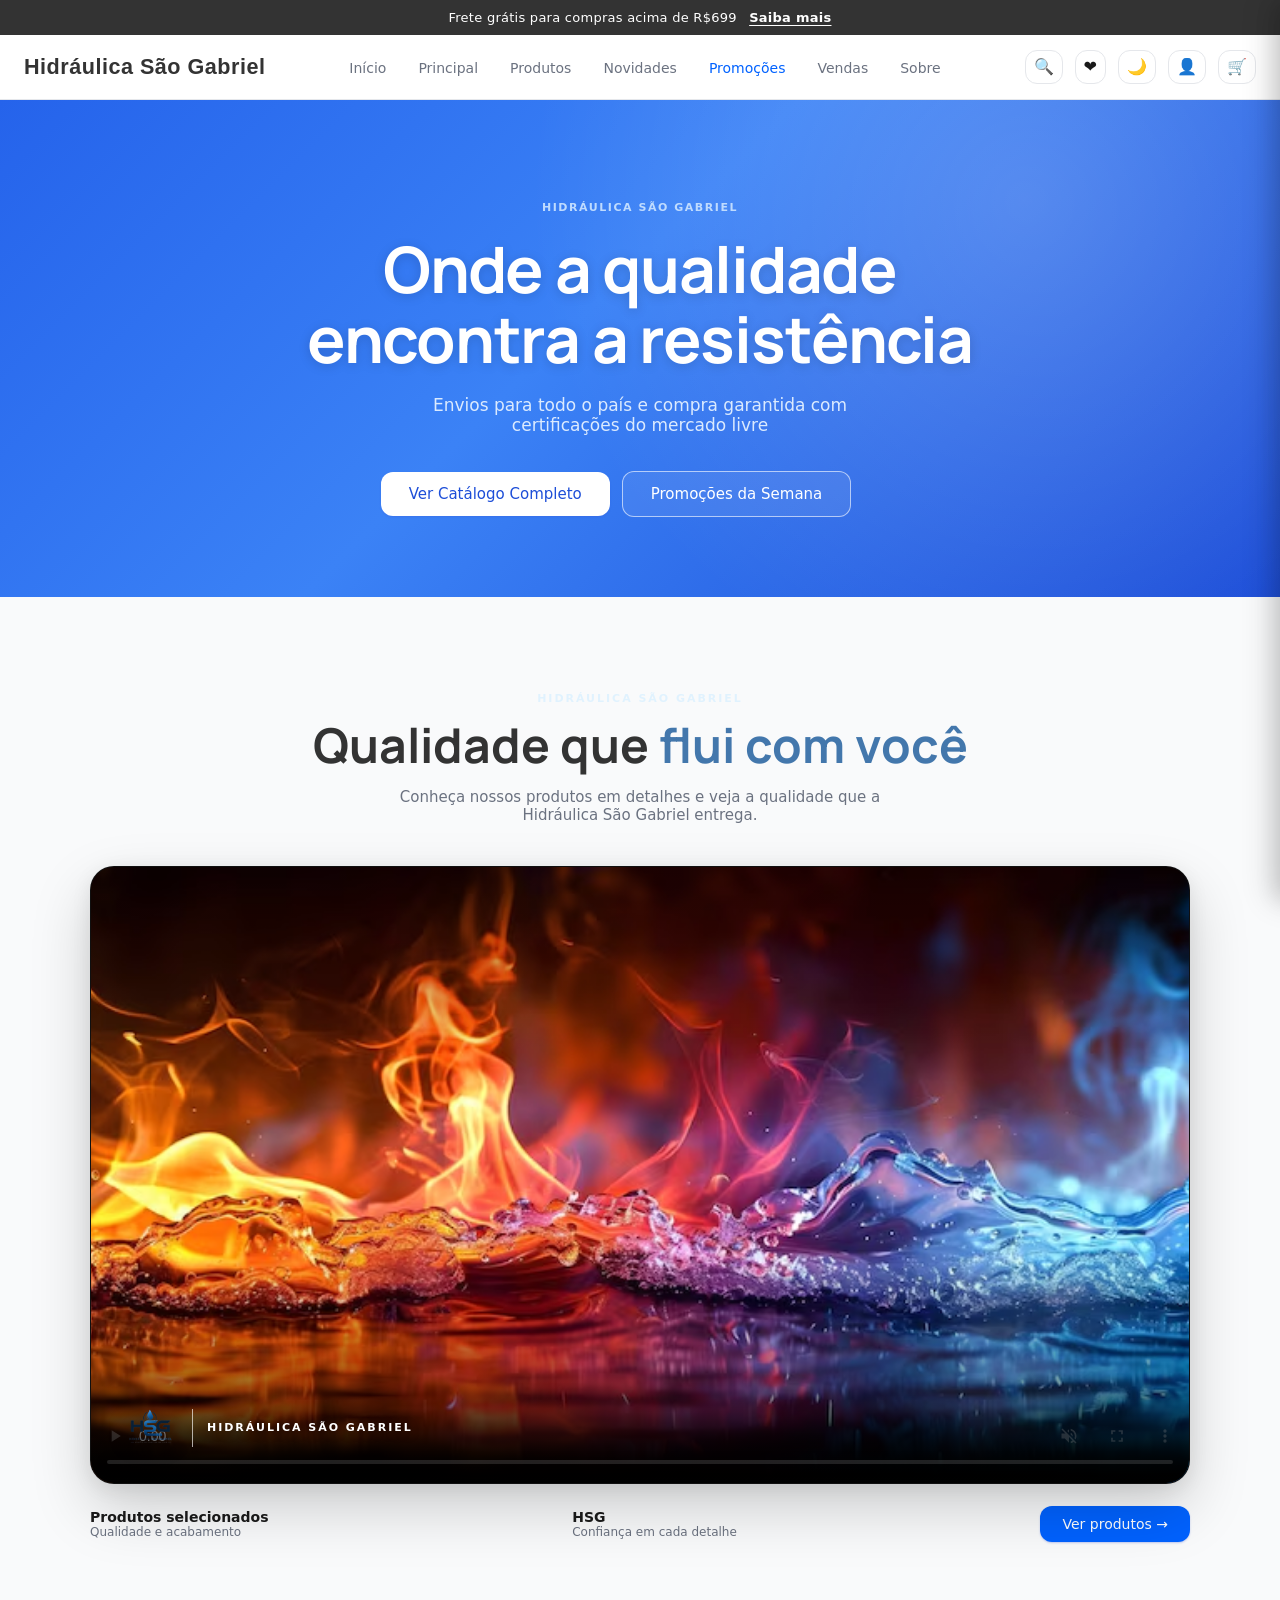
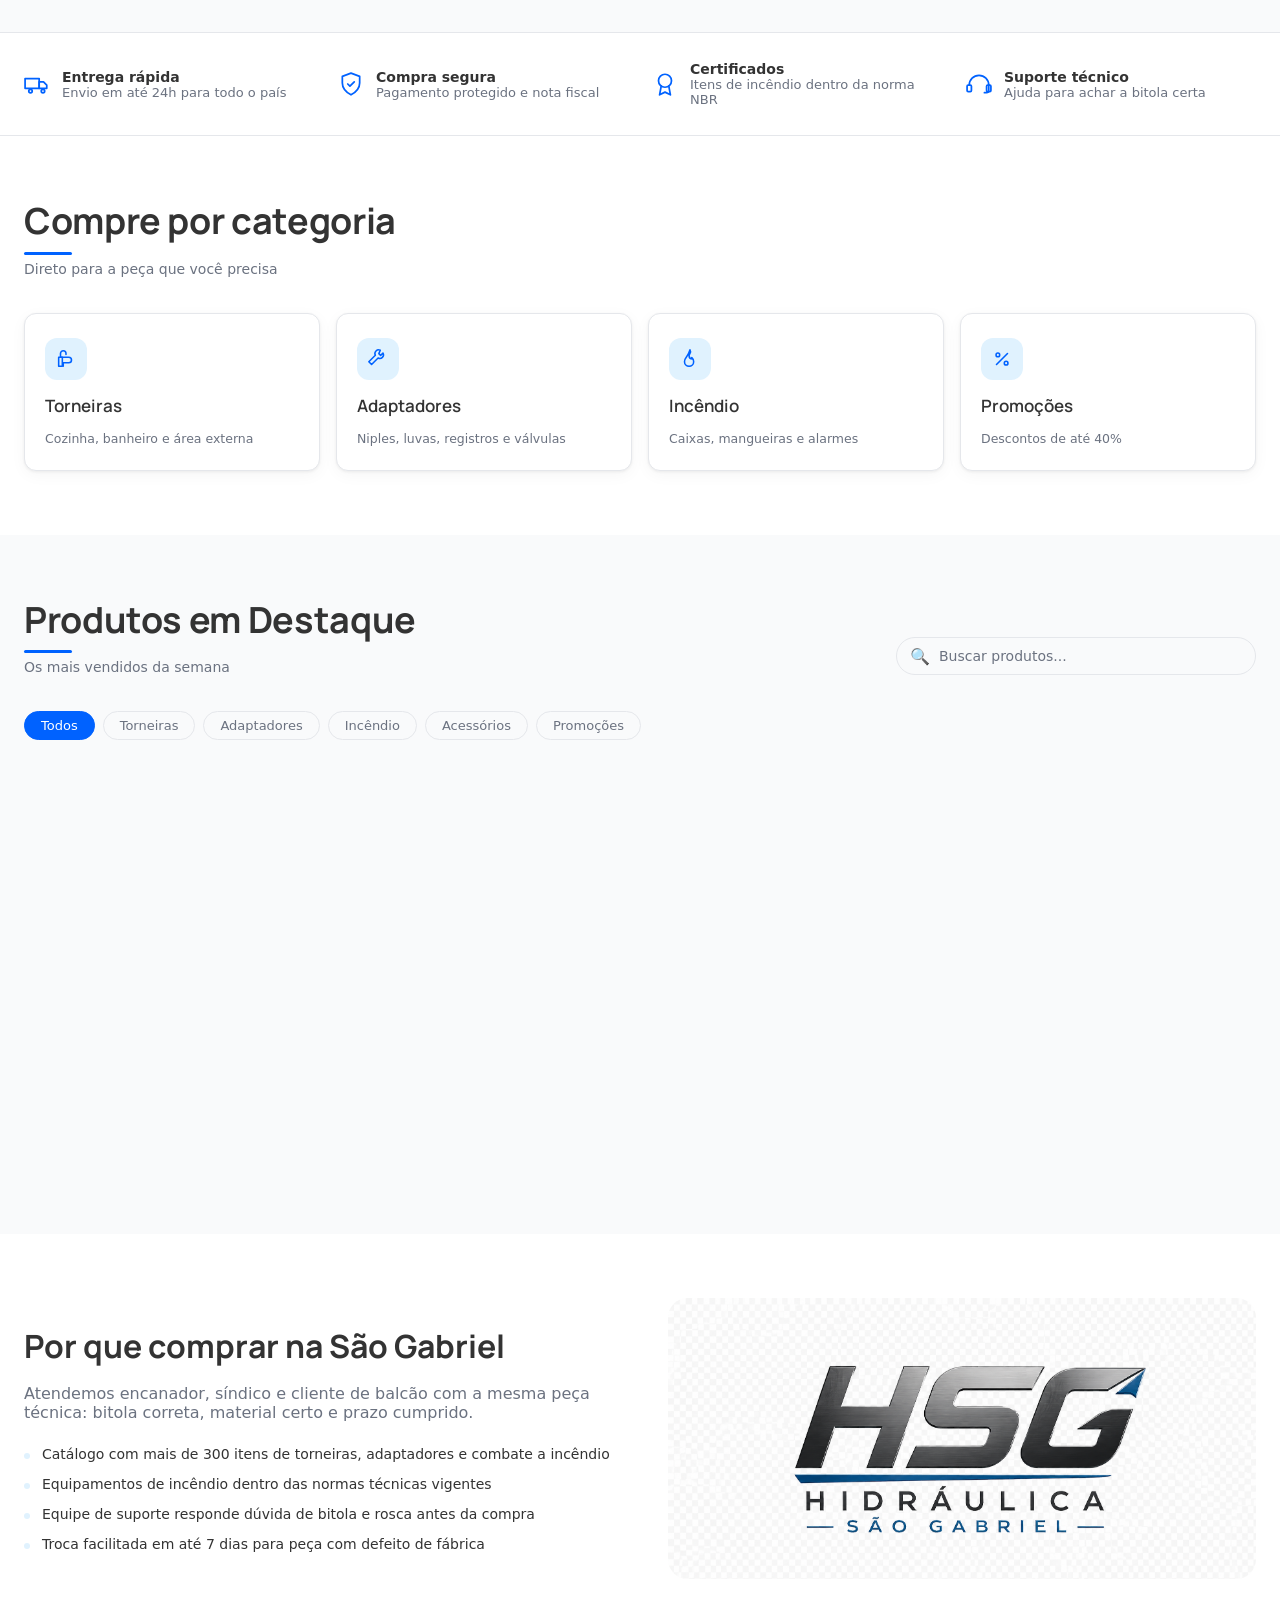
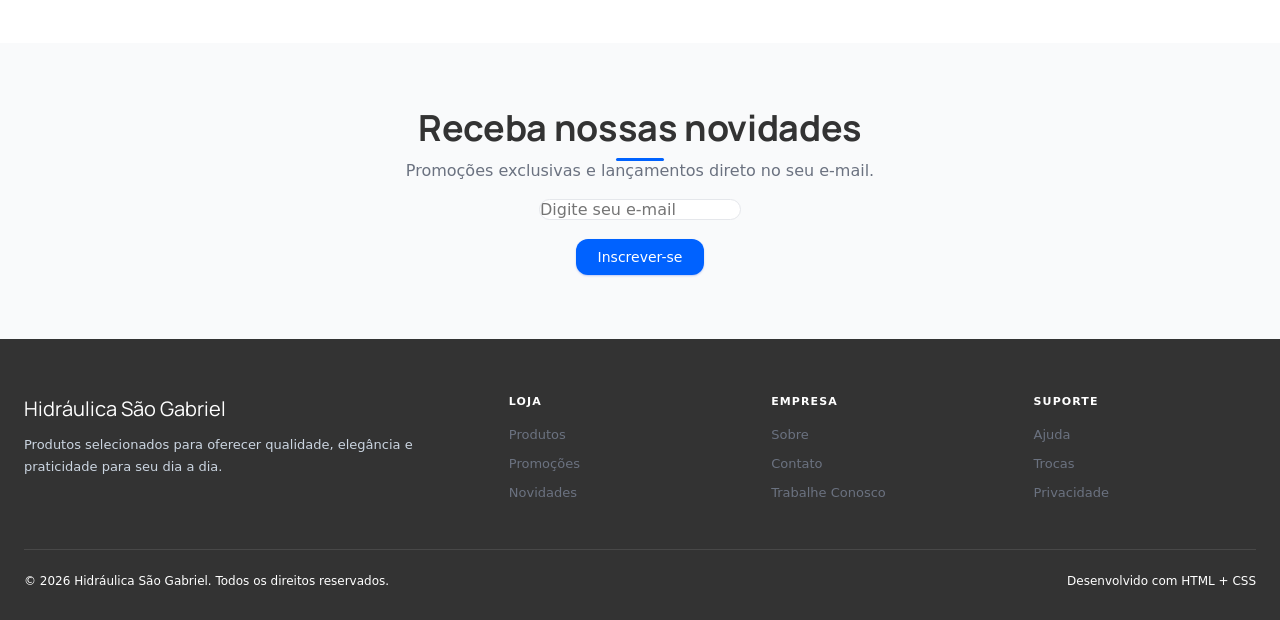
==== commit 4a1b8504: "Fix: alteração para funcionar botão de finalizar compra" ====
--- a/pages/index.html
+++ b/pages/index.html
@@ -86,6 +86,7 @@
             <button class="btn--icon btn--hide-sm" aria-label="Buscar">🔍</button>
             <button class="btn--icon btn--hide-sm" aria-label="Favoritos">❤️</button>
             <button class="btn--icon" id="theme-toggle" aria-label="Alternar tema">🌙</button>
+            <button class="btn--icon profile-toggle" id="profile-toggle" type="button" aria-label="Abrir perfil">👤</button>
             <button class="btn--icon" id="cart-toggle" aria-label="Abrir carrinho">
                 🛒
                 <span class="cart-count" id="cart-count">0</span>
